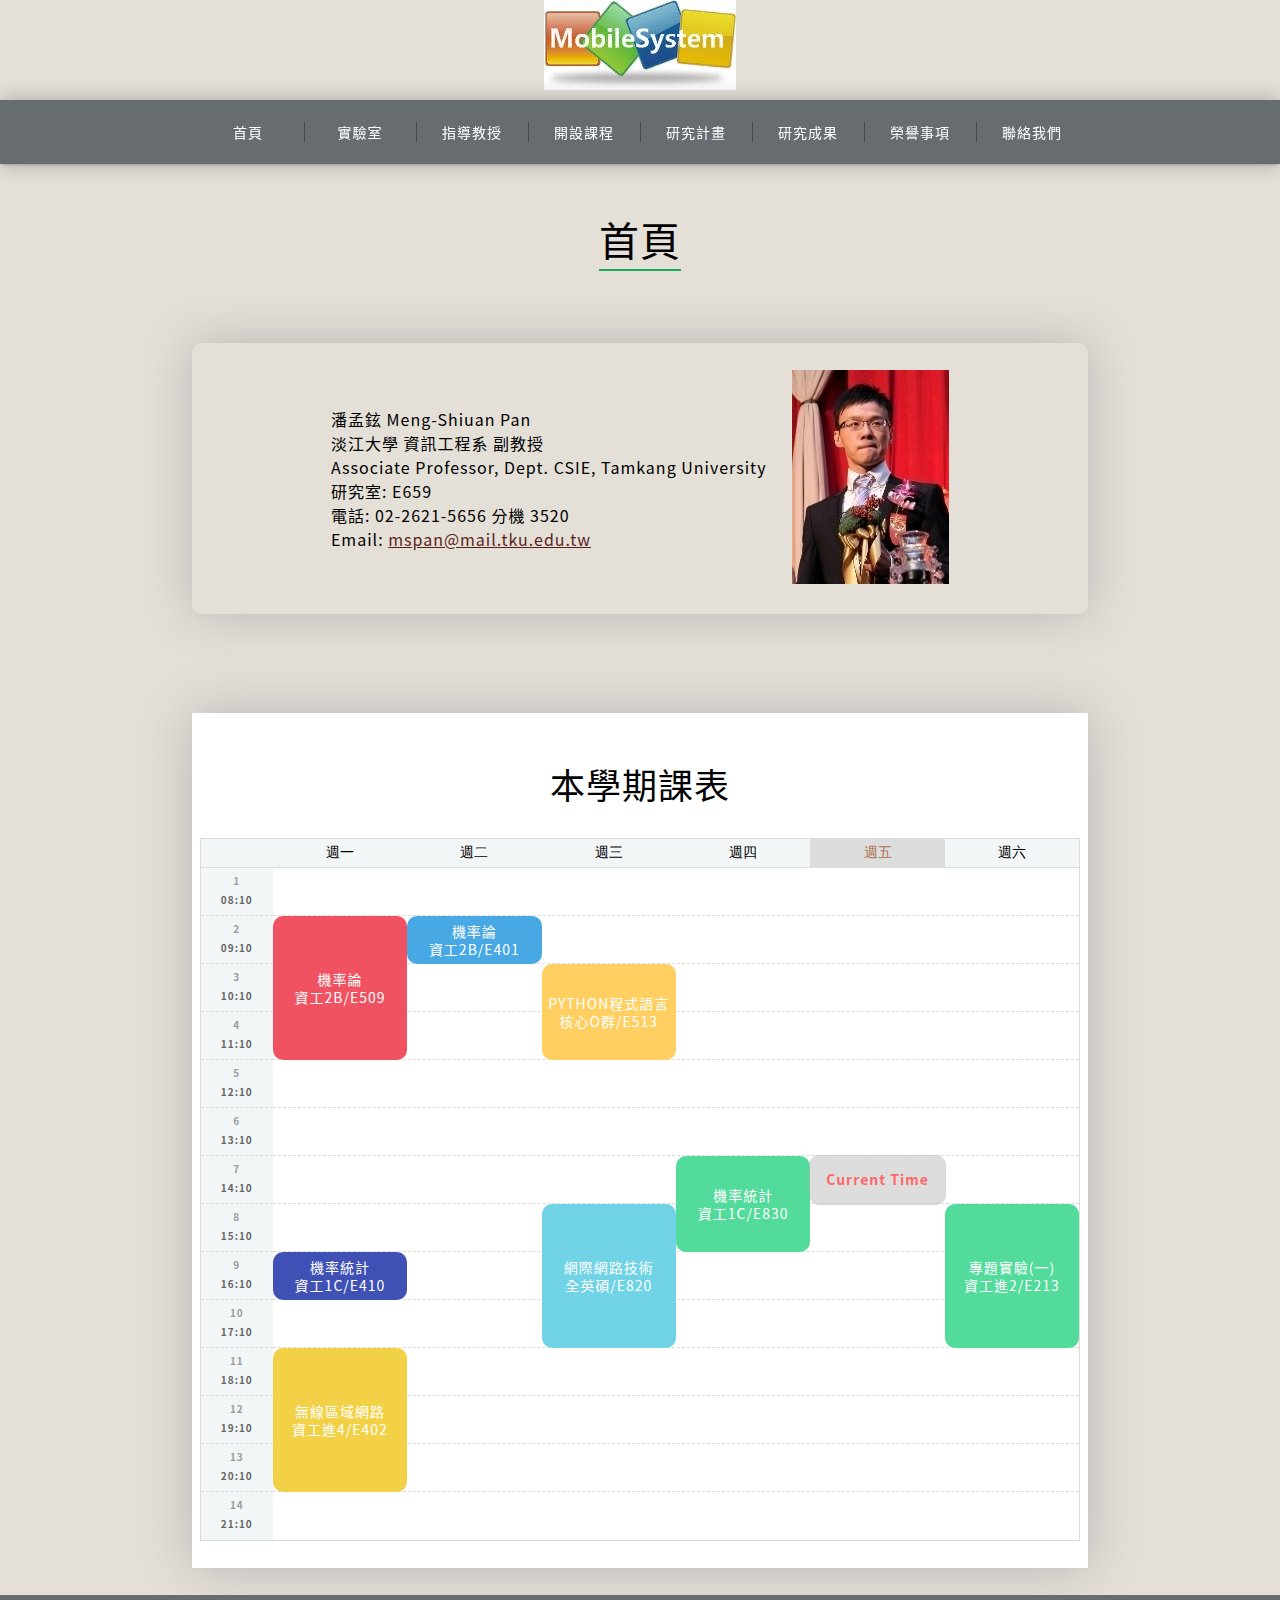
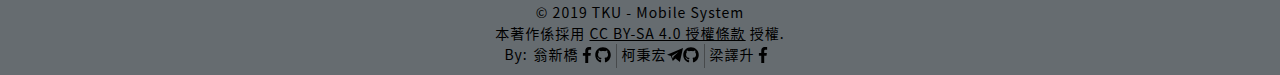
==== index.html @ ab0beb57 "[Fix] index" ====
<!DOCTYPE html>
<html lang="zh-Hant-TW">

<head>
	<meta charset="UTF-8">
	<meta content="width=device-width, initial-scale=1" name="viewport">
	<title>首頁</title>
	<link href="./css/index.css" rel="stylesheet" />
	<link href="./css/style.css" rel="stylesheet">
	<script src="./js/vue.min.js"></script>
	<script src="js/main.js"></script>
	<script src="./js/timetable.js"></script>
	<script src="./js/index.js"></script>
</head>

<body>
	<div id="main">
		<a href="./index.html"><img id="Logo" src="./source/unnamed.jpg"></a>
		<header id="header">
			<div class="menu is-child" id="nav">
				<ul>
					<li>
						<a href="./index.html">
							<span>首頁</span>
						</a>
					</li>
					<li>
						<a href="#">
							<span>實驗室</span>
						</a>
						<ul class="drop">
							<li><a href="./lab/introduction.html"><span>實驗室介紹</span></a></li>
							<li><a href="./lab/member.html"><span>實驗室成員介紹</span></a></li>
						</ul>
					</li>
					<li>
						<a href="#">
							<span>指導教授</span>
						</a>
						<ul class="drop">
							<li><a href="./advisor/bio.html"><span>簡歷</span></a></li>
							<li><a href="./advisor/experience.html"><span>工作經歷</span></a></li>
							<li><a href="./advisor/services.html"><span>學術服務</span></a></li>
							<li><a href="./advisor/award.html"><span>獲獎紀錄</span></a></li>
							<li><a href="https://www.youtube.com/channel/UCbg3RaqCueuYPjaZFc85oCA"><span>成果展示影片</span></a>
							</li>
							<li><a href="http://scholar.google.com.tw/citations?user=CQ8XgSsAAAAJ&hl=en" title="GoogleScholarCitation"><span>GSC</span></a></li>
							<li><a href="http://orcid.org/0000-0002-2596-7977"><span>ORCID</span></a></li>
						</ul>
					</li>
					<li>
						<a href="./course/course.html">
							<span>開設課程</span>
						</a>
					</li>
					<li>
						<a href="./projects/projects.html">
							<span>研究計畫</span>
						</a>
					</li>
					<li>
						<a href="./publication/publication.html">
							<span>研究成果</span>
						</a>
					</li>
					<li>
						<a href="./awards/awards.html">
							<span>榮譽事項</span>
						</a>
					</li>
					<li>
						<a href="#">
							<span>聯絡我們</span>
						</a>
					</li>
				</ul>
			</div>
		</header>
		<article id="article">
			<div class="header">
				<h1>首頁</h1>
			</div>
			<section>
				<div class="intro">
					<div class="content">
						<h4>潘孟鉉 Meng-Shiuan Pan</h4>
						<p>淡江大學 資訊工程系 副教授</p>
						<p>Associate Professor, Dept. CSIE, Tamkang University </p>
						<p>研究室: E659</p>
						<p>電話: 02-2621-5656 分機 3520</p>
						<p>Email: <a href="mailto:mspan@mail.tku.edu.tw">mspan@mail.tku.edu.tw</a></p>
					</div>
					<div class="sticker">
						<img src="./source/sticker.jpg">
					</div>
				</div>
			</section>
			<section>
				<div id="coursesTable">
					<h2>本學期課表</h2>
				</div>
			</section>
		</article>
		<footer id="footer" v-html="footer"></footer>
	</div>
	<script src="./js/index.vue.js"></script>
	<script src="./js/index.js"></script>
</body>

</html>
---- css/index.css ----
* {
    box-sizing: 0;
}

#article {
    display: flex;
    /*	box-shadow: 0px 0px 100px 0px #a6a6a6;*/
    /*	margin: 1vw;*/
    align-items: center;
    flex-direction: column;
    margin-top: 4rem;
    width: 70vw;
}

#article .header {
    display: flex;
    justify-content: center;
}

#article .header h1 {
    border-bottom: solid 2px #1caa5d;
    margin: 5vh 0 0 0;
}

#article h2 {
    font-size: 35px;
    margin-top: 5vh;
    margin-bottom: 3vh;
}

#article h3 {
    font-size: 30px;
    margin-top: 4vh;
    margin-bottom: 2vh;
}

@media screen and (min-width: 621px) {
    #article .intro {
        width: 70vw;
        display: flex;
        align-items: center;
        justify-content: center;
        margin: 8vh 2vw;
        padding: 3vh 0;
        box-shadow: 0px 0px 50px 0px #b7b7b7;
        border-radius: 10px;
    }

    #article .content a {
        color: #5a1f1b;
    }

    #article .content h4 {
        font-weight: 100;
    }

    #article .sticker {
        margin-left: 2vw;
    }
}


@media screen and (max-width: 620px) {
    #article .intro {
        padding: 5vw;
        display: flex;
        align-items: center;
        flex-direction: column-reverse;
        box-shadow: 0px 0px 50px 0px #b7b7b7;
        border-radius: 10px;
		margin-bottom: 8vh;
    }

    #article h4 {
        font-size: 25px;
    }

    #article .content a {
        color: #5a1f1b;
    }

    #article .sticker {
        margin: 3vh 0;
    }
}



#coursesTable {
	display: flex;
	flex-direction: column;
	justify-content: center;
	align-items: center;
	margin: 3vh 2vw;
	padding-bottom: 3vh;
	width: 70vw;
	height: 100%;
	background: #fff;
	box-shadow: 0px 0px 50px 0px #b7b7b7;
}

/*
#coursesTable h2 {
	
}
*/

#courseWrapper {
	width: 90%;
	position: relative;
	padding-left: 8vh;
	border: 1px solid rgb(219, 219, 219);
}

#coursesTable .Courses-head {
	background-color: #edffff;
	overflow: hidden;
}

#coursesTable .Courses-head > div {
	/* Courses-head-num */
	text-align: center;
	font-size: 14px;
	line-height: 28px;
	float: left;
	box-sizing: border-box;
	white-space: nowrap;
	width: 20%;
}

#coursesTable .left-hand-TextDom,
#coursesTable .Courses-head {
	background-color: #f2f6f7;
}

#coursesTable .Courses-leftHand {
	background-color: #f2f6f7;
	font-size: 10px;
	position: absolute;
	left: 0px;
	top: 0px;
	width: 8vh;
}

#coursesTable .Courses-leftHand .left-hand-TextDom {
	height: 30px;
	box-sizing: border-box;
}

#coursesTable .Courses-leftHand > div {
	width: 100%;
	height: 50px;
	box-sizing: border-box;
}

#coursesTable .Courses-leftHand .left-hand-index {
	color: #9c9c9c;
	margin-bottom: 4px !important;
}

#coursesTable .Courses-leftHand .left-hand-name {
	color: #666;
}

#coursesTable .Courses-leftHand p {
	text-align: center;
	font-weight: 900;
	margin: 0px;
}

#coursesTable .Courses-head > div {
	border-left: none !important;
}

#coursesTable .Courses-leftHand > div {
	padding-top: 5px;
	border-bottom: 1px dashed rgb(219, 219, 219);
}

#coursesTable .Courses-leftHand > div:last-child {
	border-bottom: none !important;
}

#coursesTable .left-hand-TextDom,
#coursesTable .Courses-head {
	border-bottom: 1px solid rgba(0, 0, 0, 0.1) !important;
}

#coursesTable .Courses-content {
	/*	margin-left: 1vw;*/
}

#coursesTable .Courses-content > ul {
	/* stage_1 */
	border-bottom: 1px dashed rgb(219, 219, 219);
	box-sizing: border-box;
	list-style: none;
	padding: 0px;
	margin: 0px;
	min-height: 50px;
}

#coursesTable .Courses-content > ul:last-child {
	border-bottom: none !important;
}

#coursesTable .highlight-week {
	color: #ab6e4d !important;
	float: left;
	box-sizing: border-box;
	white-space: nowrap;
	width: 20%;
	background: #ddd;
}

#coursesTable .highlight-min {
	box-shadow: 0px 0px 1px 1px #b7b7b7;
	background: #c8c8c8;
	opacity: 0.6;
	padding: 1px 2px;
	box-sizing: border-box;
	border-radius: 10px;
	white-space: normal;
	word-break: break-all;
	position: absolute;
	z-index: 9;
	width: 100%;
	display: flex;
	justify-content: center;
	align-items: center;
}

#coursesTable .highlight-min p{
	margin: 0;
	color: #f00;
	font-weight: bold;
}

#coursesTable .highlight-min:hover {
	
}



#coursesTable .Courses-content li {
	float: left;
	width: 20%;
	height: 50px;
	box-sizing: border-box;
	position: relative;
	text-align: center;
	color: #666666;
	font-size: 14px;
	line-height: 50px;
}

#coursesTable .Courses-content li div {
	padding: 1px 2px;
	box-sizing: border-box;
	line-height: 18px;
	border-radius: 10px;
	white-space: normal;
	word-break: break-all;
	position: absolute;
	z-index: 9;
	width: 100%;
	color: #fff;
	display: flex;
	justify-content: center;
	align-items: center;
}
---- css/style.css ----
@charset "utf-8";
@import url(https://fonts.googleapis.com/css?family=Noto+Sans+TC:400,500&subset=chinese-traditional,japanese);
@import url(https://fonts.googleapis.com/css?family=Noto+Serif);


:root {
    --menu-top: 100;
    --menu-position: fixed;
    --article-top: 75px;
    --article-position: fixed;
    --drop-top: 10rem;
}


* {
    margin: 0;
    padding: 0;
    border: 0;
    vertical-align: baseline;
}

article, aside, details, figcaption, figure, footer, header, hgroup, menu, nav, section {
    display: block;
}

body {
    line-height: 1;
    background-color: #e4dfd7;
}

ul {
    list-style: none;
}

a, h1, h2, h3, h4, h5, h6, li, p, span, ul {
    line-height: 1.5;
    font-family: Noto Sans CJK TC, Noto Sans TC, sans-serif;
    font-weight: 400;
    letter-spacing: 1px;
}

h1 {
    font-size: 40px;
}

h2 {
    font-size: 35px;
}

h3 {
    font-size: 30px;
}

#main {
    overflow-x: hidden;
    width: 100%;
    min-height: 100vh;
    display: flex;
    position: relative;
    flex-direction: column;
    overflow: hidden;
    align-items: center;
}


#Logo {
    float: inherit;
    display: flex;
    justify-content: center;
    align-items: center;
    margin-bottom: 10px;
}


#header {
    display: flex;
    /*	z-index: 1000;*/
    position: relative;
    height: auto;
    width: 100%;
    flex-direction: column;
    justify-content: space-between;
    align-items: flex-end;
}

#header .menu {
    /*	z-index: 2;*/
    width: 100%;
    height: 4rem;
    /*母bar的長度*/
    display: flex;
    position: fixed;
    top: var(--menu-top, 0);
    flex-direction: row;
    justify-content: center;
    transition: all .3s;
    background: #fff;
    color: #fff;
    /*母項字顏色*/
    /*	opacity: 0;*/
    pointer-events: none;
    z-index: 1000;
    box-shadow: 0px 0px 20px 0px #a6a6a6;
}


#header .menu.is-child {
    pointer-events: auto;
    opacity: 1;
}

#header .menu > ul {
    width: 100%;
    height: 100%;
    position: absolute;
    display: flex;
    flex-direction: row;
    justify-content: center;
    box-shadow: 0 2pt 2pt -2pt rgba(40, 40, 40, .5);
    background-color: #666c70;
    /*青色bar*/
}

#header .menu > ul > li {
    min-width: 7rem;
    /*母選項寬度*/
    height: 100%;
    position: relative;
    display: flex;
    flex-direction: column;
    /*    box-sizing: border-box; 好像沒作用*/
}

@media screen and (min-width: 769px) {

    #header .menu > ul > li:hover {
        transition: all .3s;
        color: #ab6e4d;
        background-color: #666c70
    }

    #header .menu > ul > li:hover > ul {
        transition: all .3s;
        display: flex;
    }
}

#header .menu > ul > li > a {
    /*	z-index: 0;*/
    width: 100%;
    height: 100%;
    position: absolute;
    display: flex;
    justify-content: center;
    align-items: center;
    text-decoration: none;
    color: inherit;
    font-size: 14px
}

#header .menu > ul > li:first-child > a:before {
    border-color: transparent;
}

/*去掉第一條 | */

#header .menu > ul > li > a:before {
    /*母項ㄉ*/
    /*	z-index: -1;*/
    width: 100%;
    height: 1.2rem;
    position: absolute;
    box-sizing: border-box;
    border-left: 1px solid rgba(40, 40, 40, .5);
    content: ""
    /*可以神奇的弄出 | << 幹 原來這是左邊框*/
}

#header .drop {
    /*子項ㄉ*/
    transition: all .3s;
    /*	z-index: -1;*/
    display: none;
    position: fixed;
    flex-direction: row;
    justify-content: center;
    /*	align-items: baseline;*/
    padding: 1vh 0;
    width: 100vw;
    /*	height: 5rem;*/
    /* flag */
    top: var(--drop-top);
    left: 0;
    box-shadow: 0 2pt 2pt -2pt rgba(40, 40, 40, .5);
    /* ^ 子項最底下的線*/
    background: #f4f4f4;
}

#header .position {
    margin-right: 6vw;
    color: #1f2623;
}

#header .position-header {
    display: flex;
    /*	align-items: center;*/
}

#header .position-header > h4 {
    margin-right: 1vw;
    font-size: 16px;
}


#header svg {
    width: 12px;
    height: 12px;
    fill: currentColor;
}

#header svg:hover {
    width: 12px;
    height: 12px;
    fill: currentColor;
}


#header .position > h2 {
    font-size: 24px;
}

#header .drop > li {
    /*子項寬度*/
    margin: 0 1vw;
    display: flex;
    position: relative;
    color: #282828;
    transition: all .2s;
    opacity: 0;

}

#header .drop > li:hover {
    color: #ab6e4d;
}

#header .drop > li a {
    padding: 1vh 0;
    display: flex;
    justify-content: center;
    align-items: center;
    text-decoration: none;
    color: inherit;
    font-size: 14px
}

#header li:hover .drop li:nth-of-type(1) {
    animation: drop 0.2s ease-in-out forwards;
    animation-delay: 0.2s;
}

#header li:hover .drop li:nth-of-type(2) {
    animation: drop 0.2s ease-in-out forwards;
    animation-delay: 0.4s;
}

#header li:hover .drop li:nth-of-type(3) {
    animation: drop 0.2s ease-in-out forwards;
    animation-delay: 0.6s;
}

#header li:hover .drop li:nth-of-type(4) {
    animation: drop 0.2s ease-in-out forwards;
    animation-delay: 0.8s;
}

#header li:hover .drop li:nth-of-type(5) {
    animation: drop 0.2s ease-in-out forwards;
    animation-delay: 1.0s;
}

#header li:hover .drop li:nth-of-type(6) {
    animation: drop 0.2s ease-in-out forwards;
    animation-delay: 1.2s;
}

#header li:hover .drop li:nth-of-type(7) {
    animation: drop 0.2s ease-in-out forwards;
    animation-delay: 1.4s;
}

@keyframes drop {
    from {
        opacity: 0;
        transform: translateX(30px) rotateY(90deg);
    }

    to {
        opacity: 1;
        transform: translateX(0) rotateY(0);
    }
}

#header .menu > ul > li > ul > li a span {
    text-align: center;
}

#header .menu > ul > li > ul > li a span {
    display: flex;
    justify-content: center
}


#footer {
    padding: 1%;
    display: flex;
    width: 100%;
    /*	max-width: 100vw;*/
    height: 80px;
    box-sizing: border-box;
    background-color: #666c70;
    flex-direction: column;
    align-items: center;
    justify-content: center;
}


#footer svg {
    width: 16px;
    height: 16px;
    fill: currentColor;
}

#footer svg:hover {
    width: 16px;
    height: 16px;
    fill: currentColor;
    color: #fafafa;
}

#footer .icon {
    display: flex;
    flex-direction: row;
}

#footer .person {
    display: flex;
    flex-direction: row;
}


#footer .person-list:first-child {
    border-color: transparent;
}

#footer .person-list {
    padding-left: 5px;
    padding-right: 5px;
    display: flex;
    flex-direction: row;
    border-left: 1px solid rgba(40, 40, 40, .5);
    content: ""
}

#footer .icon-list {
    display: flex;
    flex-direction: row;
}


#footer p {
    color: black;
    font-size: 14px;
    padding: 0;
}

#footer a {
    font-size: 14px;
    padding: 0;
    color: black;
}


#footer a:hover {
    color: #fafafa;
}
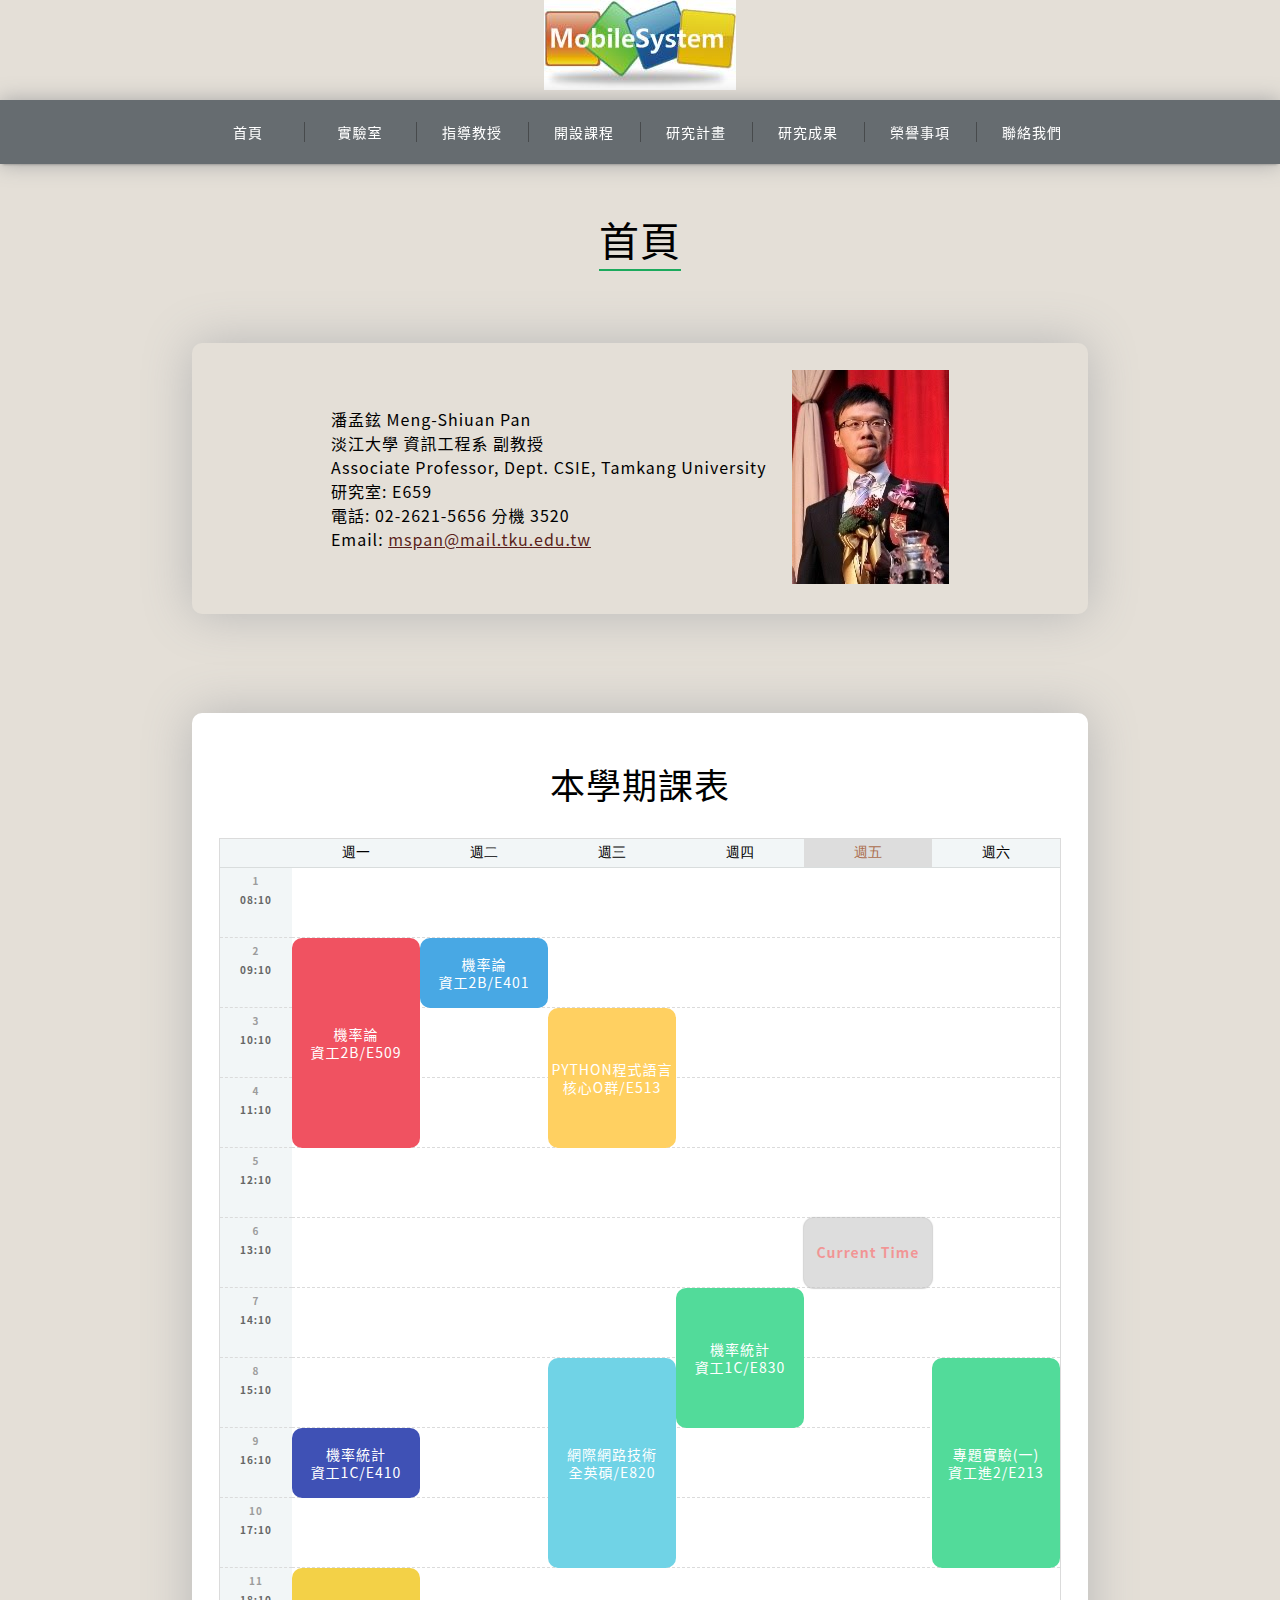
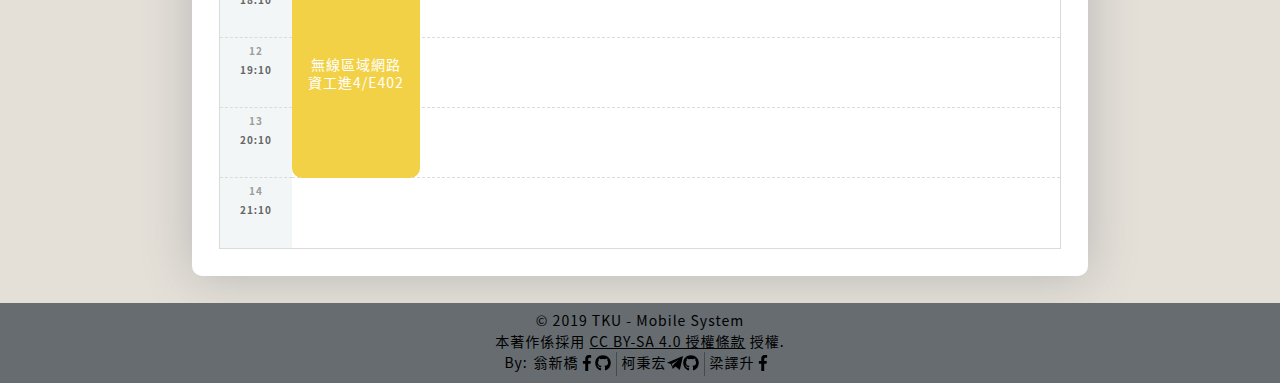
==== commit 44b48139: "[Fix] css of index" ====
--- a/index.html
+++ b/index.html
@@ -5,7 +5,7 @@
 	<meta charset="UTF-8">
 	<meta content="width=device-width, initial-scale=1" name="viewport">
 	<title>首頁</title>
-	<link href="./css/index.css" rel="stylesheet" />
+	<link href="./css/index.css" rel="stylesheet">
 	<link href="./css/style.css" rel="stylesheet">
 	<script src="./js/vue.min.js"></script>
 	<script src="js/main.js"></script>
--- a/css/index.css
+++ b/css/index.css
@@ -1,90 +1,38 @@
 * {
-    box-sizing: 0;
+	box-sizing: 0;
 }
 
 #article {
-    display: flex;
-    /*	box-shadow: 0px 0px 100px 0px #a6a6a6;*/
-    /*	margin: 1vw;*/
-    align-items: center;
-    flex-direction: column;
-    margin-top: 4rem;
-    width: 70vw;
+	display: flex;
+	/*	box-shadow: 0px 0px 100px 0px #a6a6a6;*/
+	/*	margin: 1vw;*/
+	align-items: center;
+	flex-direction: column;
+	margin-top: 4rem;
+	width: 70vw;
 }
 
 #article .header {
-    display: flex;
-    justify-content: center;
+	display: flex;
+	justify-content: center;
 }
 
 #article .header h1 {
-    border-bottom: solid 2px #1caa5d;
-    margin: 5vh 0 0 0;
+	border-bottom: solid 2px #1caa5d;
+	margin: 5vh 0 0 0;
 }
 
 #article h2 {
-    font-size: 35px;
-    margin-top: 5vh;
-    margin-bottom: 3vh;
+	font-size: 35px;
+	margin-top: 5vh;
+	margin-bottom: 3vh;
 }
 
 #article h3 {
-    font-size: 30px;
-    margin-top: 4vh;
-    margin-bottom: 2vh;
-}
-
-@media screen and (min-width: 621px) {
-    #article .intro {
-        width: 70vw;
-        display: flex;
-        align-items: center;
-        justify-content: center;
-        margin: 8vh 2vw;
-        padding: 3vh 0;
-        box-shadow: 0px 0px 50px 0px #b7b7b7;
-        border-radius: 10px;
-    }
-
-    #article .content a {
-        color: #5a1f1b;
-    }
-
-    #article .content h4 {
-        font-weight: 100;
-    }
-
-    #article .sticker {
-        margin-left: 2vw;
-    }
-}
-
-
-@media screen and (max-width: 620px) {
-    #article .intro {
-        padding: 5vw;
-        display: flex;
-        align-items: center;
-        flex-direction: column-reverse;
-        box-shadow: 0px 0px 50px 0px #b7b7b7;
-        border-radius: 10px;
-		margin-bottom: 8vh;
-    }
-
-    #article h4 {
-        font-size: 25px;
-    }
-
-    #article .content a {
-        color: #5a1f1b;
-    }
-
-    #article .sticker {
-        margin: 3vh 0;
-    }
-}
-
-
+	font-size: 30px;
+	margin-top: 4vh;
+	margin-bottom: 2vh;
+}
 
 #coursesTable {
 	display: flex;
@@ -97,16 +45,11 @@
 	height: 100%;
 	background: #fff;
 	box-shadow: 0px 0px 50px 0px #b7b7b7;
-}
-
-/*
-#coursesTable h2 {
-	
-}
-*/
+	border-radius: 10px;
+}
 
 #courseWrapper {
-	width: 90%;
+	width: 60vw;
 	position: relative;
 	padding-left: 8vh;
 	border: 1px solid rgb(219, 219, 219);
@@ -230,10 +173,15 @@
 	align-items: center;
 }
 
-#coursesTable .highlight-min p{
+#coursesTable .highlight-min p {
 	margin: 0;
 	color: #f00;
 	font-weight: bold;
+	font-size: 14px;
+	z-index: 100;
+/*	background: #c8c8c8;*/
+	width: 100%;
+	opacity: 0.6;
 }
 
 #coursesTable .highlight-min:hover {
@@ -271,4 +219,82 @@
 }
 
 
-
+@media screen and (min-width: 621px) {
+	#article .intro {
+		width: 70vw;
+		display: flex;
+		align-items: center;
+		justify-content: center;
+		margin: 8vh 2vw;
+		padding: 3vh 0;
+		box-shadow: 0px 0px 50px 0px #b7b7b7;
+		border-radius: 10px;
+	}
+
+	#article .content a {
+		color: #5a1f1b;
+	}
+
+	#article .content h4 {
+		font-weight: 100;
+	}
+
+	#article .sticker {
+		margin-left: 2vw;
+	}
+}
+
+
+@media screen and (max-width: 620px) {
+	#article {
+		display: flex;
+		align-items: center;
+		flex-direction: column;
+		margin-top: 4rem;
+		width: 90vw;
+	}
+
+	#article .intro {
+		padding: 5vw;
+		display: flex;
+		align-items: center;
+		flex-direction: column-reverse;
+		box-shadow: 0px 0px 50px 0px #b7b7b7;
+		border-radius: 10px;
+		margin-bottom: 5vh;
+		margin-top: 3vh;
+	}
+
+	#article h4 {
+		font-size: 25px;
+	}
+
+	#article .content a {
+		color: #5a1f1b;
+	}
+
+	#article .sticker {
+		margin: 3vh 0;
+	}
+
+	#coursesTable .Courses-content li div {
+		font-size: 8px;
+	}
+
+	#coursesTable {
+		margin: 3vh 2vw;
+		padding-bottom: 3vh;
+		width: 90vw;
+	}
+
+	#courseWrapper {
+		width: 75vw;
+	}
+
+	#coursesTable .highlight-min p {
+		margin: 0;
+		color: #f00;
+		font-weight: bold;
+		font-size: 8px;
+	}
+}
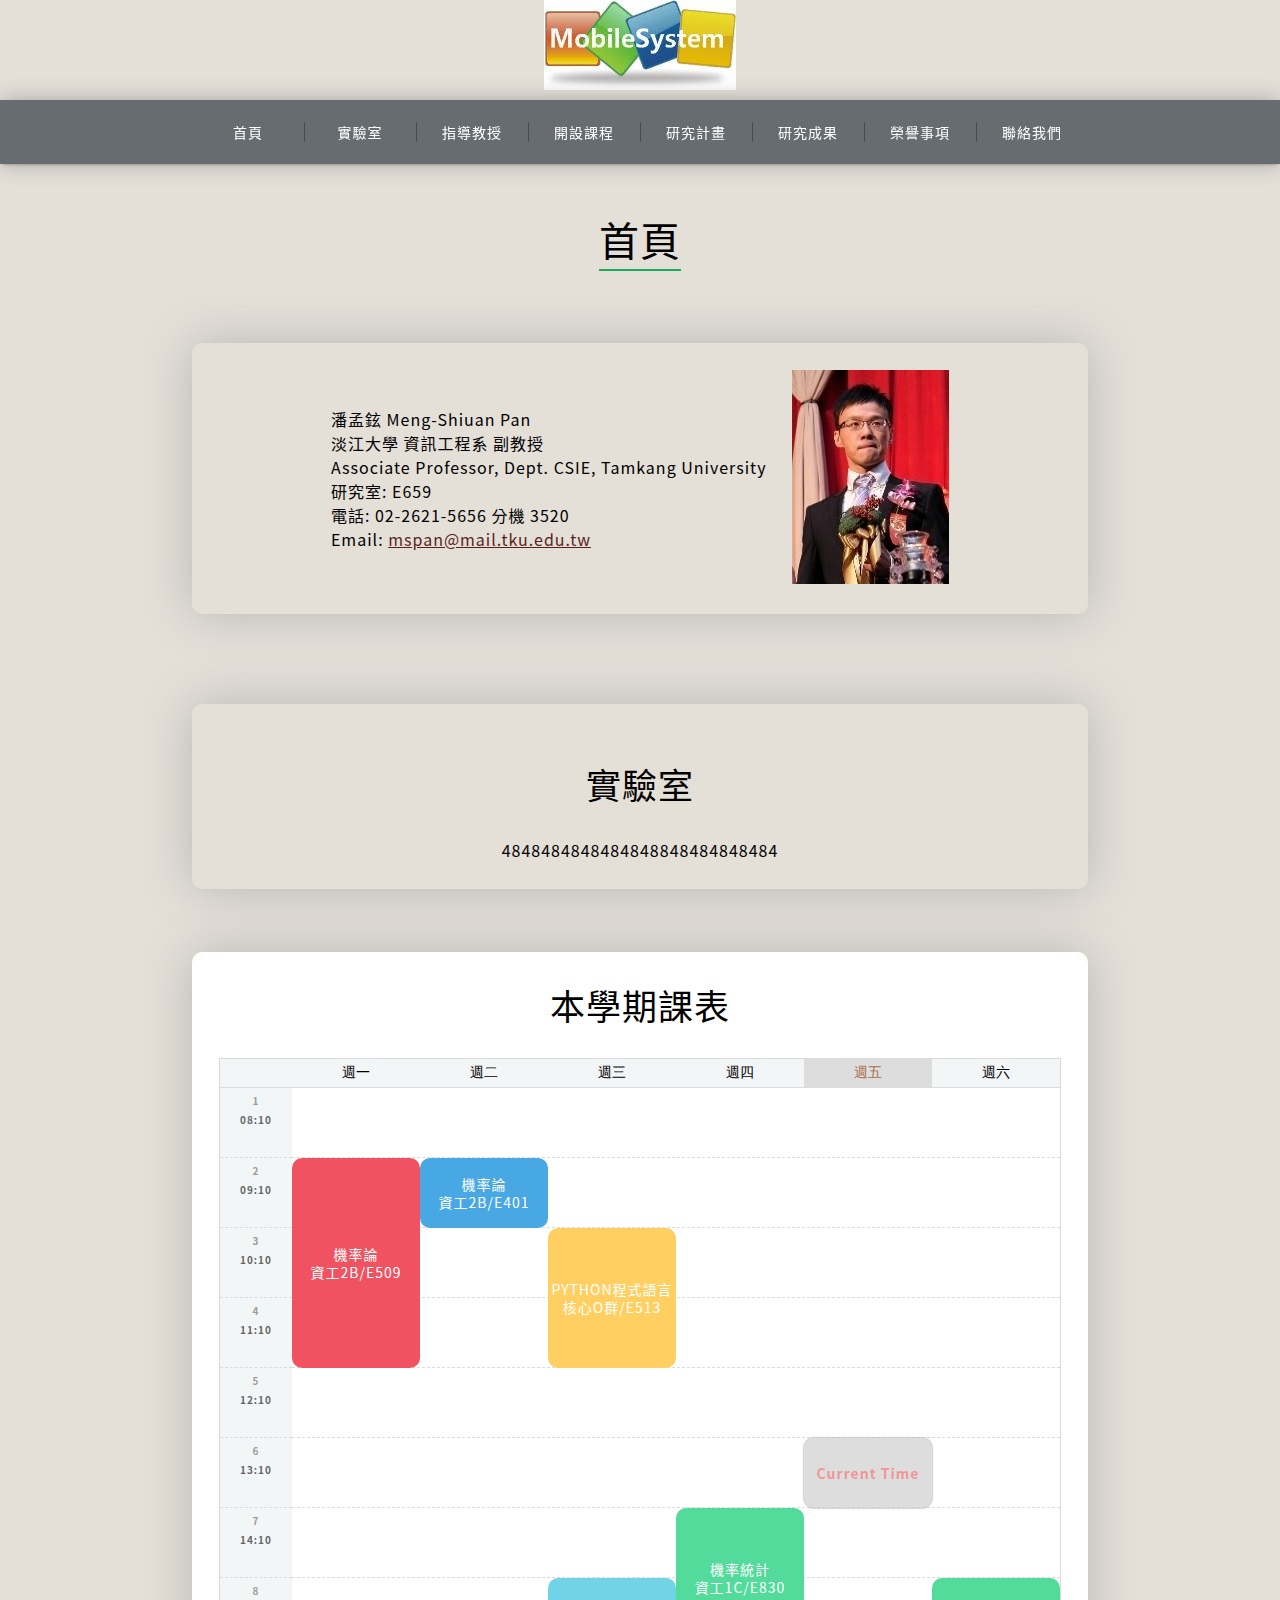
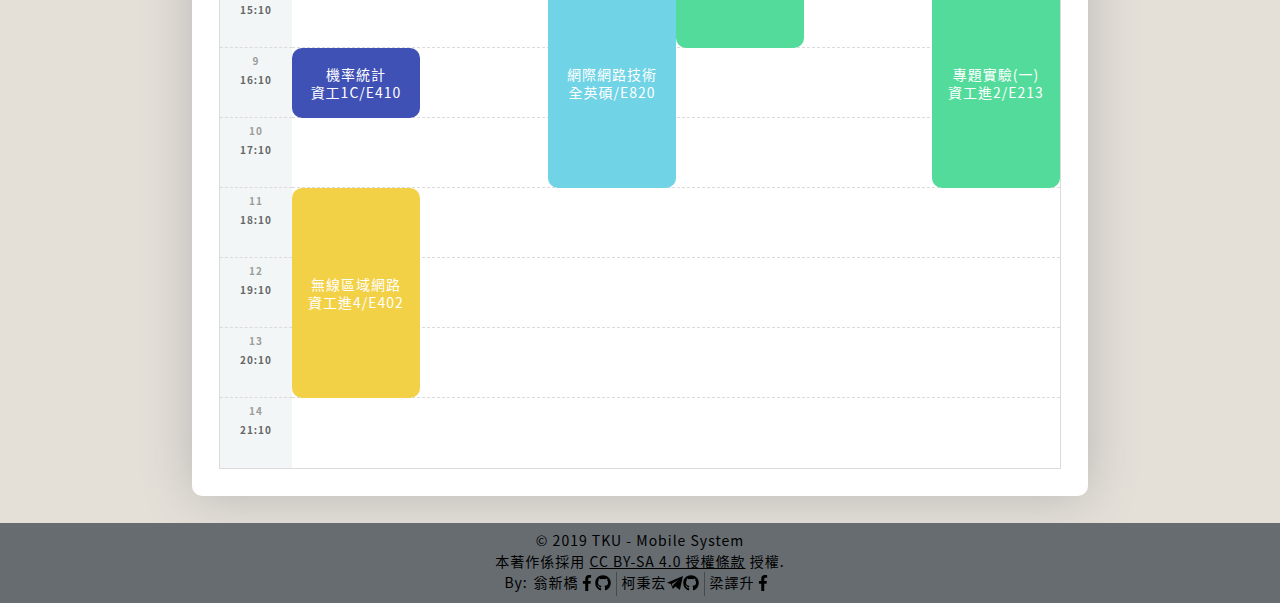
==== commit d95ae3d8: "[Fix] css of index" ====
--- a/index.html
+++ b/index.html
@@ -96,6 +96,14 @@
 				</div>
 			</section>
 			<section>
+				<div id="lab">
+					<h2>實驗室</h2>
+					<div class="content">
+						<p>4848484848484848848484848484</p>
+					</div>
+				</div>
+			</section>
+			<section>
 				<div id="coursesTable">
 					<h2>本學期課表</h2>
 				</div>
--- a/css/index.css
+++ b/css/index.css
@@ -24,7 +24,7 @@
 
 #article h2 {
 	font-size: 35px;
-	margin-top: 5vh;
+	margin-top: 3vh;
 	margin-bottom: 3vh;
 }
 
@@ -33,6 +33,21 @@
 	margin-top: 4vh;
 	margin-bottom: 2vh;
 }
+
+
+#lab {
+	width: 70vw;
+	display: flex;
+	flex-direction: column;
+	align-items: center;
+	justify-content: center;
+	margin: 2vh 2vw 4vh 2vw;
+	padding: 3vh 0;
+	box-shadow: 0px 0px 50px 0px #b7b7b7;
+	border-radius: 10px;
+}
+
+
 
 #coursesTable {
 	display: flex;
@@ -179,14 +194,12 @@
 	font-weight: bold;
 	font-size: 14px;
 	z-index: 100;
-/*	background: #c8c8c8;*/
+	/*	background: #c8c8c8;*/
 	width: 100%;
 	opacity: 0.6;
 }
 
-#coursesTable .highlight-min:hover {
-	
-}
+#coursesTable .highlight-min:hover {}
 
 
 
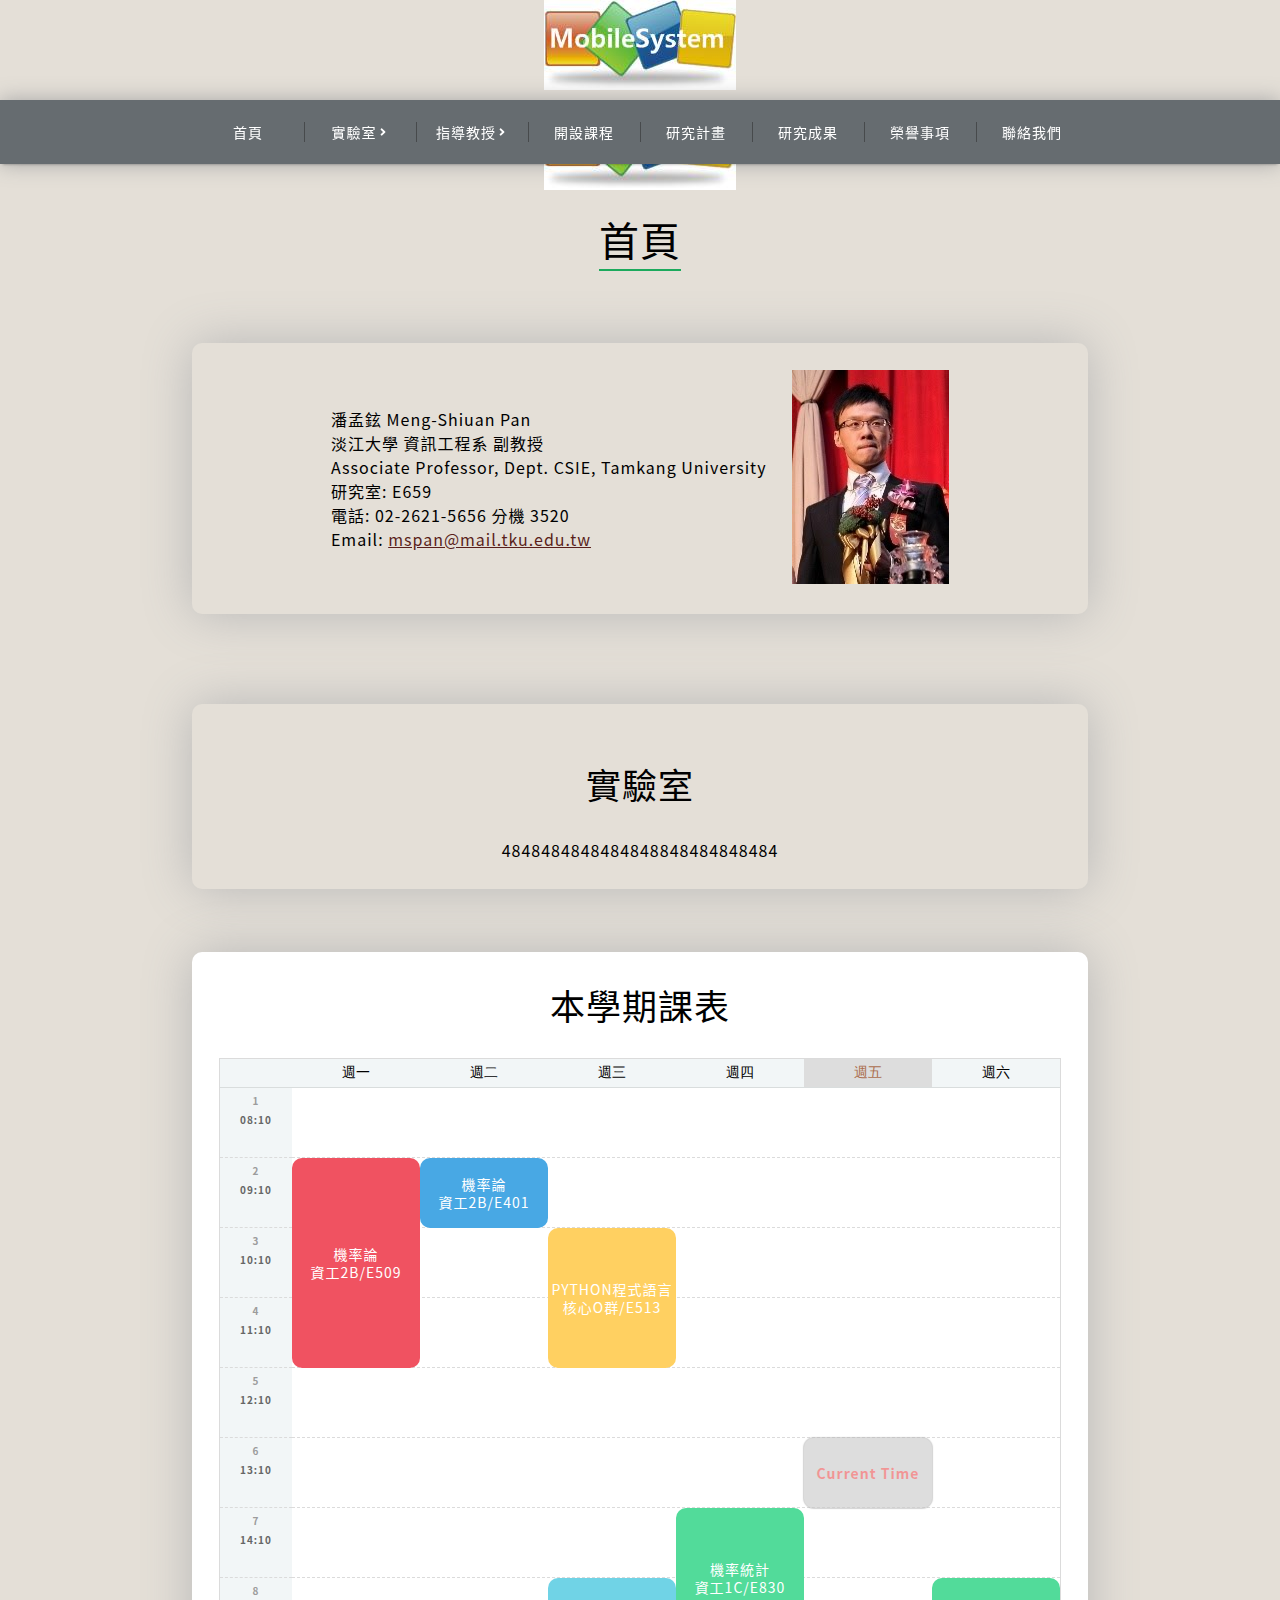
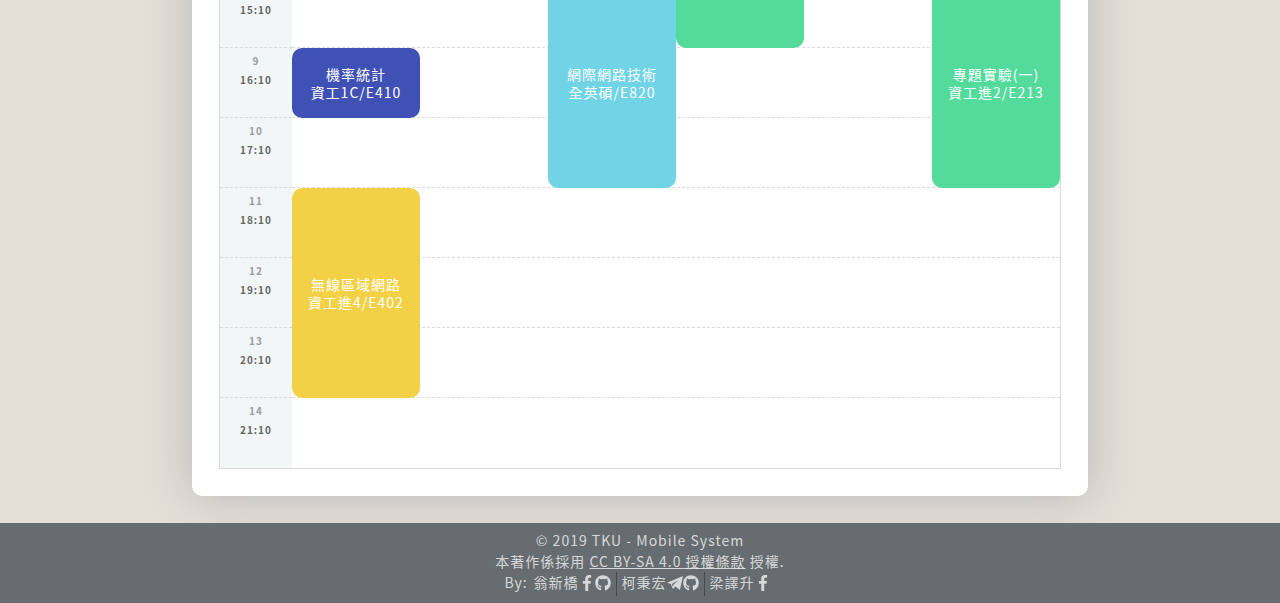
==== commit af059676: "[Add] RWD of menu" ====
--- a/index.html
+++ b/index.html
@@ -17,25 +17,36 @@
 	<div id="main">
 		<a href="./index.html"><img id="Logo" src="./source/unnamed.jpg"></a>
 		<header id="header">
-			<div class="menu is-child" id="nav">
+			<div class="menu" id="nav">
+				<div class="menu-logo">
+					<img src="source/unnamed.jpg">
+				</div>
 				<ul>
-					<li>
-						<a href="./index.html">
+					<li id="menuHome">
+						<a href="#">
 							<span>首頁</span>
 						</a>
 					</li>
-					<li>
+					<li id="menuLab">
 						<a href="#">
 							<span>實驗室</span>
+							<span class="icon"><svg xmlns="http://www.w3.org/2000/svg" viewBox="0 0 256 512">
+									<path fill="currentColor" d="M224.3 273l-136 136c-9.4 9.4-24.6 9.4-33.9 0l-22.6-22.6c-9.4-9.4-9.4-24.6 0-33.9l96.4-96.4-96.4-96.4c-9.4-9.4-9.4-24.6 0-33.9L54.3 103c9.4-9.4 24.6-9.4 33.9 0l136 136c9.5 9.4 9.5 24.6.1 34z"></path>
+								</svg></span>
 						</a>
 						<ul class="drop">
-							<li><a href="./lab/introduction.html"><span>實驗室介紹</span></a></li>
+							<li><a href="https://www.google.com"><span>實驗室介紹</span></a></li>
 							<li><a href="./lab/member.html"><span>實驗室成員介紹</span></a></li>
 						</ul>
 					</li>
-					<li>
+					<li id="menuAdvisor">
 						<a href="#">
 							<span>指導教授</span>
+							<span class="icon">
+								<svg xmlns="http://www.w3.org/2000/svg" viewBox="0 0 256 512">
+									<path fill="currentColor" d="M224.3 273l-136 136c-9.4 9.4-24.6 9.4-33.9 0l-22.6-22.6c-9.4-9.4-9.4-24.6 0-33.9l96.4-96.4-96.4-96.4c-9.4-9.4-9.4-24.6 0-33.9L54.3 103c9.4-9.4 24.6-9.4 33.9 0l136 136c9.5 9.4 9.5 24.6.1 34z"></path>
+								</svg>
+							</span>
 						</a>
 						<ul class="drop">
 							<li><a href="./advisor/bio.html"><span>簡歷</span></a></li>
@@ -48,32 +59,46 @@
 							<li><a href="http://orcid.org/0000-0002-2596-7977"><span>ORCID</span></a></li>
 						</ul>
 					</li>
-					<li>
+					<li id="menuCourse">
 						<a href="./course/course.html">
 							<span>開設課程</span>
 						</a>
 					</li>
-					<li>
+					<li id="menuProjects">
 						<a href="./projects/projects.html">
 							<span>研究計畫</span>
 						</a>
 					</li>
-					<li>
+					<li id="menuPublication">
 						<a href="./publication/publication.html">
 							<span>研究成果</span>
 						</a>
 					</li>
-					<li>
+					<li id="menuAwards">
 						<a href="./awards/awards.html">
 							<span>榮譽事項</span>
 						</a>
 					</li>
-					<li>
+					<li id="menuContact">
 						<a href="#">
 							<span>聯絡我們</span>
 						</a>
 					</li>
 				</ul>
+			</div>
+			<div class="" id="moblie-icon">
+				<div class="container" id="container">
+					<div class="is-active" id="icon1">
+						<span class="line"></span>
+						<span class="line"></span>
+						<span class="line"></span>
+					</div>
+					<div id="icon2">
+						<span class="line"></span>
+						<span class="line"></span>
+						<span class="line"></span>
+					</div>
+				</div>
 			</div>
 		</header>
 		<article id="article">
--- a/css/index.css
+++ b/css/index.css
@@ -231,7 +231,7 @@
 	align-items: center;
 }
 
-
+/* desktop */
 @media screen and (min-width: 621px) {
 	#article .intro {
 		width: 70vw;
--- a/css/style.css
+++ b/css/style.css
@@ -4,383 +4,671 @@
 
 
 :root {
-    --menu-top: 100;
-    --menu-position: fixed;
-    --article-top: 75px;
-    --article-position: fixed;
-    --drop-top: 10rem;
+	--menu-top: 100;
+	--menu-position: fixed;
+	--article-top: 75px;
+	--article-position: fixed;
+	--drop-top: 10rem;
 }
 
 
 * {
-    margin: 0;
-    padding: 0;
-    border: 0;
-    vertical-align: baseline;
+	margin: 0;
+	padding: 0;
+	border: 0;
+	vertical-align: baseline;
 }
 
 article, aside, details, figcaption, figure, footer, header, hgroup, menu, nav, section {
-    display: block;
+	display: block;
 }
 
 body {
-    line-height: 1;
-    background-color: #e4dfd7;
+	line-height: 1;
+	background-color: #e4dfd7;
 }
 
 ul {
-    list-style: none;
+	list-style: none;
 }
 
 a, h1, h2, h3, h4, h5, h6, li, p, span, ul {
-    line-height: 1.5;
-    font-family: Noto Sans CJK TC, Noto Sans TC, sans-serif;
-    font-weight: 400;
-    letter-spacing: 1px;
+	line-height: 1.5;
+	font-family: Noto Sans CJK TC, Noto Sans TC, sans-serif;
+	font-weight: 400;
+	letter-spacing: 1px;
 }
 
 h1 {
-    font-size: 40px;
+	font-size: 40px;
 }
 
 h2 {
-    font-size: 35px;
+	font-size: 35px;
 }
 
 h3 {
-    font-size: 30px;
-}
-
-#main {
-    overflow-x: hidden;
-    width: 100%;
-    min-height: 100vh;
-    display: flex;
-    position: relative;
-    flex-direction: column;
-    overflow: hidden;
-    align-items: center;
-}
-
-
-#Logo {
-    float: inherit;
-    display: flex;
-    justify-content: center;
-    align-items: center;
-    margin-bottom: 10px;
-}
-
-
-#header {
-    display: flex;
-    /*	z-index: 1000;*/
-    position: relative;
-    height: auto;
-    width: 100%;
-    flex-direction: column;
-    justify-content: space-between;
-    align-items: flex-end;
-}
-
-#header .menu {
-    /*	z-index: 2;*/
-    width: 100%;
-    height: 4rem;
-    /*母bar的長度*/
-    display: flex;
-    position: fixed;
-    top: var(--menu-top, 0);
-    flex-direction: row;
-    justify-content: center;
-    transition: all .3s;
-    background: #fff;
-    color: #fff;
-    /*母項字顏色*/
-    /*	opacity: 0;*/
-    pointer-events: none;
-    z-index: 1000;
-    box-shadow: 0px 0px 20px 0px #a6a6a6;
-}
-
-
-#header .menu.is-child {
-    pointer-events: auto;
-    opacity: 1;
-}
-
-#header .menu > ul {
-    width: 100%;
-    height: 100%;
-    position: absolute;
-    display: flex;
-    flex-direction: row;
-    justify-content: center;
-    box-shadow: 0 2pt 2pt -2pt rgba(40, 40, 40, .5);
-    background-color: #666c70;
-    /*青色bar*/
-}
-
-#header .menu > ul > li {
-    min-width: 7rem;
-    /*母選項寬度*/
-    height: 100%;
-    position: relative;
-    display: flex;
-    flex-direction: column;
-    /*    box-sizing: border-box; 好像沒作用*/
-}
-
-@media screen and (min-width: 769px) {
-
-    #header .menu > ul > li:hover {
-        transition: all .3s;
-        color: #ab6e4d;
-        background-color: #666c70
-    }
-
-    #header .menu > ul > li:hover > ul {
-        transition: all .3s;
-        display: flex;
-    }
-}
-
-#header .menu > ul > li > a {
-    /*	z-index: 0;*/
-    width: 100%;
-    height: 100%;
-    position: absolute;
-    display: flex;
-    justify-content: center;
-    align-items: center;
-    text-decoration: none;
-    color: inherit;
-    font-size: 14px
-}
-
-#header .menu > ul > li:first-child > a:before {
-    border-color: transparent;
-}
-
-/*去掉第一條 | */
-
-#header .menu > ul > li > a:before {
-    /*母項ㄉ*/
-    /*	z-index: -1;*/
-    width: 100%;
-    height: 1.2rem;
-    position: absolute;
-    box-sizing: border-box;
-    border-left: 1px solid rgba(40, 40, 40, .5);
-    content: ""
-    /*可以神奇的弄出 | << 幹 原來這是左邊框*/
-}
-
-#header .drop {
-    /*子項ㄉ*/
-    transition: all .3s;
-    /*	z-index: -1;*/
-    display: none;
-    position: fixed;
-    flex-direction: row;
-    justify-content: center;
-    /*	align-items: baseline;*/
-    padding: 1vh 0;
-    width: 100vw;
-    /*	height: 5rem;*/
-    /* flag */
-    top: var(--drop-top);
-    left: 0;
-    box-shadow: 0 2pt 2pt -2pt rgba(40, 40, 40, .5);
-    /* ^ 子項最底下的線*/
-    background: #f4f4f4;
-}
-
-#header .position {
-    margin-right: 6vw;
-    color: #1f2623;
-}
-
-#header .position-header {
-    display: flex;
-    /*	align-items: center;*/
-}
-
-#header .position-header > h4 {
-    margin-right: 1vw;
-    font-size: 16px;
-}
-
-
-#header svg {
-    width: 12px;
-    height: 12px;
-    fill: currentColor;
-}
-
-#header svg:hover {
-    width: 12px;
-    height: 12px;
-    fill: currentColor;
-}
-
-
-#header .position > h2 {
-    font-size: 24px;
-}
-
-#header .drop > li {
-    /*子項寬度*/
-    margin: 0 1vw;
-    display: flex;
-    position: relative;
-    color: #282828;
-    transition: all .2s;
-    opacity: 0;
-
-}
-
-#header .drop > li:hover {
-    color: #ab6e4d;
-}
-
-#header .drop > li a {
-    padding: 1vh 0;
-    display: flex;
-    justify-content: center;
-    align-items: center;
-    text-decoration: none;
-    color: inherit;
-    font-size: 14px
-}
-
-#header li:hover .drop li:nth-of-type(1) {
-    animation: drop 0.2s ease-in-out forwards;
-    animation-delay: 0.2s;
-}
-
-#header li:hover .drop li:nth-of-type(2) {
-    animation: drop 0.2s ease-in-out forwards;
-    animation-delay: 0.4s;
-}
-
-#header li:hover .drop li:nth-of-type(3) {
-    animation: drop 0.2s ease-in-out forwards;
-    animation-delay: 0.6s;
-}
-
-#header li:hover .drop li:nth-of-type(4) {
-    animation: drop 0.2s ease-in-out forwards;
-    animation-delay: 0.8s;
-}
-
-#header li:hover .drop li:nth-of-type(5) {
-    animation: drop 0.2s ease-in-out forwards;
-    animation-delay: 1.0s;
-}
-
-#header li:hover .drop li:nth-of-type(6) {
-    animation: drop 0.2s ease-in-out forwards;
-    animation-delay: 1.2s;
-}
-
-#header li:hover .drop li:nth-of-type(7) {
-    animation: drop 0.2s ease-in-out forwards;
-    animation-delay: 1.4s;
-}
-
-@keyframes drop {
-    from {
-        opacity: 0;
-        transform: translateX(30px) rotateY(90deg);
-    }
-
-    to {
-        opacity: 1;
-        transform: translateX(0) rotateY(0);
-    }
-}
-
-#header .menu > ul > li > ul > li a span {
-    text-align: center;
-}
-
-#header .menu > ul > li > ul > li a span {
-    display: flex;
-    justify-content: center
+	font-size: 30px;
+}
+
+@media screen and (min-width: 875px) {
+	#main {
+		overflow-x: hidden;
+		width: 100wh;
+		min-height: 100vh;
+		display: flex;
+		position: relative;
+		flex-direction: column;
+		overflow: hidden;
+		align-items: center;
+	}
+
+	#Logo {
+		float: inherit;
+		display: flex;
+		justify-content: center;
+		align-items: center;
+		margin-bottom: 10px;
+	}
+
+
+	#header {
+		display: flex;
+		/*	z-index: 1000;*/
+		position: relative;
+		height: auto;
+		width: 100%;
+		flex-direction: column;
+		justify-content: space-between;
+		align-items: flex-end;
+	}
+
+	#nav {
+		/*	z-index: 2;*/
+		width: 100%;
+		height: 4rem;
+		/*母bar的長度*/
+		display: flex;
+		position: fixed;
+		top: var(--menu-top, 0);
+		flex-direction: row;
+		justify-content: center;
+		transition: all .3s;
+		background: #fff;
+		color: #fff;
+		pointer-events: none;
+		z-index: 1000;
+		box-shadow: 0px 0px 20px 0px #a6a6a6;
+		pointer-events: auto;
+		opacity: 1;
+	}
+
+	#nav > ul {
+		width: 100%;
+		height: 100%;
+		position: absolute;
+		display: flex;
+		flex-direction: row;
+		justify-content: center;
+		box-shadow: 0 2pt 2pt -2pt rgba(40, 40, 40, .5);
+		background-color: #666c70;
+		/*青色bar*/
+	}
+
+	#nav > ul > li {
+		min-width: 7rem;
+		/*母選項寬度*/
+		height: 100%;
+		position: relative;
+		display: flex;
+		flex-direction: column;
+		/*    box-sizing: border-box; 好像沒作用*/
+	}
+
+
+
+	#nav > ul > li:hover {
+		transition: all .3s;
+		color: #ab6e4d;
+		background-color: #666c70
+	}
+
+	#nav > ul > li:hover > ul {
+		transition: all .3s;
+		display: flex;
+	}
+
+	#nav > ul > li > a {
+		/*	z-index: 0;*/
+		width: 100%;
+		height: 100%;
+		position: absolute;
+		display: flex;
+		justify-content: center;
+		align-items: center;
+		text-decoration: none;
+		color: inherit;
+		font-size: 14px
+	}
+
+	#nav > ul > li:first-child > a:before {
+		border-color: transparent;
+	}
+
+	/*去掉第一條 | */
+
+	#nav > ul > li > a:before {
+		/*母項ㄉ*/
+		/*	z-index: -1;*/
+		width: 100%;
+		height: 1.2rem;
+		position: absolute;
+		box-sizing: border-box;
+		border-left: 1px solid rgba(40, 40, 40, .5);
+		content: ""
+			/*可以神奇的弄出 | << 幹 原來這是左邊框*/
+	}
+
+	#header .drop {
+		/*子項ㄉ*/
+		transition: all .3s;
+		/*	z-index: -1;*/
+		display: none;
+		position: fixed;
+		flex-direction: row;
+		justify-content: center;
+		/*	align-items: baseline;*/
+		padding: 1vh 0;
+		width: 100vw;
+		/*	height: 5rem;*/
+		/* flag */
+		top: var(--drop-top);
+		left: 0;
+		box-shadow: 0 2pt 2pt -2pt rgba(40, 40, 40, .5);
+		/* ^ 子項最底下的線*/
+		background: #f4f4f4;
+	}
+
+	#header .position {
+		margin-right: 6vw;
+		color: #1f2623;
+	}
+
+	#header .position-header {
+		display: flex;
+		/*	align-items: center;*/
+	}
+
+	#header .position-header > h4 {
+		margin-right: 1vw;
+		font-size: 16px;
+	}
+
+
+	#header svg {
+		width: 12px;
+		height: 12px;
+		fill: currentColor;
+	}
+
+	#header svg:hover {
+		width: 12px;
+		height: 12px;
+		fill: currentColor;
+	}
+
+
+	#header .position > h2 {
+		font-size: 24px;
+	}
+
+	#header .drop > li {
+		/*子項寬度*/
+		margin: 0 1vw;
+		display: flex;
+		position: relative;
+		color: #282828;
+		transition: all .2s;
+		opacity: 0;
+
+	}
+
+	#header .drop > li:hover {
+		color: #ab6e4d;
+	}
+
+	#header .drop > li a {
+		padding: 1vh 0;
+		display: flex;
+		justify-content: center;
+		align-items: center;
+		text-decoration: none;
+		color: inherit;
+		font-size: 14px
+	}
+
+	#header li:hover .drop li:nth-of-type(1) {
+		animation: drop 0.2s ease-in-out forwards;
+		animation-delay: 0.2s;
+	}
+
+	#header li:hover .drop li:nth-of-type(2) {
+		animation: drop 0.2s ease-in-out forwards;
+		animation-delay: 0.4s;
+	}
+
+	#header li:hover .drop li:nth-of-type(3) {
+		animation: drop 0.2s ease-in-out forwards;
+		animation-delay: 0.6s;
+	}
+
+	#header li:hover .drop li:nth-of-type(4) {
+		animation: drop 0.2s ease-in-out forwards;
+		animation-delay: 0.8s;
+	}
+
+	#header li:hover .drop li:nth-of-type(5) {
+		animation: drop 0.2s ease-in-out forwards;
+		animation-delay: 1.0s;
+	}
+
+	#header li:hover .drop li:nth-of-type(6) {
+		animation: drop 0.2s ease-in-out forwards;
+		animation-delay: 1.2s;
+	}
+
+	#header li:hover .drop li:nth-of-type(7) {
+		animation: drop 0.2s ease-in-out forwards;
+		animation-delay: 1.4s;
+	}
+
+	@keyframes drop {
+		from {
+			opacity: 0;
+			transform: translateX(30px) rotateY(90deg);
+		}
+
+		to {
+			opacity: 1;
+			transform: translateX(0) rotateY(0);
+		}
+	}
+
+	#nav > ul > li > ul > li a span {
+		text-align: center;
+		display: flex;
+		justify-content: center
+	}
+
+}
+
+
+@media screen and (max-width: 874px) {
+	#main {
+		overflow-x: hidden;
+		width: 100wh;
+		min-height: 100vh;
+		display: flex;
+		position: relative;
+		flex-direction: column;
+		overflow: hidden;
+		align-items: center;
+	}
+
+
+	#Logo {
+		display: none;
+		height: 100vh;
+	}
+
+	#header {
+		/*		height: 100vh;*/
+		/*		width: 100vw;*/
+		/*		background: red;*/
+		display: flex;
+		/*		 flex-direction: column; */
+		/*		align-content: center;*/
+		/*		flex-direction: column;*/
+		overflow: hidden;
+		/*		align-items: center;*/
+		justify-content: center;
+		z-index: 1000;
+	}
+
+	#nav {
+/*		padding-top: 90px;*/
+		height: 100vh;
+		width: -100vw;
+		/*		transition: all 0.1s ease-in-out;*/
+		display: none;
+		margin-left: 50%;
+	}
+
+	#nav.is-active {
+		background: #f4f4f4;
+/*		padding-top: 90px;*/
+		display: block;
+		position: fixed;
+		width: 50vw;
+		height: 100vh;
+		/*		transition: all 0.1s ease-in-out;*/
+		margin-left: 25%;
+	}
+	
+	#nav .menu-logo {
+		height: 90px;
+		display: flex;
+		align-items: center;
+		justify-content: center;
+	}
+
+	#nav > ul {
+		width: 50vw;
+		position: absolute;
+		display: flex;
+		flex-direction: column;
+		justify-content: center;
+		transition: all 0.3s ease-in-out;
+	}
+
+	#nav > ul > li {
+		width: 100%;
+		position: relative;
+		display: flex;
+		flex-direction: column;
+		padding: 12px 0;
+		transition: all 0.3s ease-in-out;
+	}
+
+	#nav > ul > li.is-active {
+		background: #fff;
+		/*		width: 100%;*/
+		position: relative;
+		display: flex;
+		flex-direction: column;
+		padding: 12px 0;
+		transition: all 0.3s ease-in-out;
+	}
+
+	#nav > ul > li > a {
+		height: 100%;
+		text-decoration: none;
+		display: flex;
+		align-items: center;
+	}
+
+	#nav > ul > li > a > span.icon {
+		padding-left: 10px;
+		width: 1em;
+		display: flex;
+		align-items: center;
+		justify-content: center;
+		transition: all 0.1s ease-in-out;
+	}
+
+	#nav > ul > li.is-active > a > span.icon {
+		padding-left: 10px;
+		width: 1em;
+		display: flex;
+		align-items: center;
+		justify-content: center;
+		transform: rotate(90deg);
+		transition: all 0.1s ease-in-out;
+	}
+
+	#nav .icon > svg {
+		width: 16px;
+		height: 16px;
+		fill: currentColor;
+	}
+
+	/*
+	#nav svg:hover {
+		width: 16px;
+		height: 16px;
+		fill: currentColor;
+		color: #fafafa;
+	}
+*/
+
+	#nav > ul > li > a > span {
+		padding-left: 15%;
+		color: #282828;
+	}
+
+	#nav > ul > li.is-active > a > span {
+		padding-left: 15%;
+		color: #AB6E4D;
+	}
+
+	#nav > ul > li:hover > a > span {
+		color: #AB6E4D;
+	}
+
+	#nav > ul > li > ul {
+		display: none;
+	}
+
+	#nav > ul > li.is-active > ul {
+		display: block;
+		padding: 12px 0 0 1em;
+		transition: all 0.3s ease-in-out;
+	}
+
+	#nav > ul > li > ul > li {
+		position: relative;
+		display: flex;
+		flex-direction: column;
+		padding: 5px 0;
+		transition: all 0.3s ease-in-out;
+	}
+
+	#nav > ul > li > ul > li > a {
+		text-decoration: none;
+	}
+
+	#nav > ul > li > ul > li > a > span {
+		padding-left: 15%;
+		color: #282828;
+	}
+
+	#nav > ul > li > ul > li:hover > a > span {
+		color: #AB6E4D;
+	}
+
+
+	/* ------- icon -------*/
+	#moblie-icon {
+		/* width: 100%; */
+		/* max-width: 940px; */
+		/*	margin: 0 auto;*/
+		position: relative;
+		/*		text-align: center;*/
+		padding-top: 20px;
+		padding-left: 85%;
+		/* box-sizing: border-box; */
+		/*	background-color: #2c3e50;*/
+		position: fixed;
+		/*		justify-content: flex-start;*/
+		transition: all 0.3s ease-in-out;
+	}
+
+
+	#moblie-icon.is-active {
+		/* width: 100%; */
+		/* max-width: 940px; */
+		/*	margin: 0 auto;*/
+		/* position: relative; */
+		text-align: center;
+		padding: 20px 9vh 0 0;
+		/* box-sizing: border-box; */
+		/*	background-color: #2c3e50;*/
+		position: fixed;
+		/*		margin: 50vw;*/
+		transition: all 0.3s ease-in-out;
+	}
+
+
+
+	#container {
+		width: 40px;
+		height: 40px;
+		transition: all 0.3s ease-in-out;
+		/*	padding: 1vh 1vw;*/
+		background-color: #fff;
+		border-radius: 50%;
+		display: flex;
+		align-items: center;
+		justify-content: center;
+		box-shadow: 1pt 1pt 5pt rgba(40, 40, 40, .3);
+	}
+
+
+	/* #container.is-active {
+	width: 40px;
+	height: 40px;
+	margin-left: 70%;
+	transition: all 0.3s ease-in-out;
+} */
+
+	#header .line {
+		width: 20px;
+		height: 3px;
+		background-color: #222;
+		display: block;
+		margin: 3px auto;
+		transition: all 0.3s ease-in-out;
+	}
+
+	#icon1:hover,
+	#icon2:hover {
+		cursor: pointer;
+	}
+
+	#icon1 {
+		display: none;
+		position: relative;
+		transition: all 0.3s ease-in-out;
+	}
+
+	#icon1.is-active {
+		display: block;
+	}
+
+
+	#icon2 {
+		display: none;
+		transform: rotate(45deg);
+		transition: all 0.3s ease-in-out;
+	}
+
+	#icon2.is-active {
+		display: block;
+		transform: rotate(45deg);
+		transition: all 0.3s ease-in-out;
+	}
+
+	#icon2:before {
+		content: "";
+		position: absolute;
+		box-sizing: border-box;
+		width: 40px;
+		height: 40px;
+		/*	border: 3px solid transparent;*/
+		top: calc(50% - 20px);
+		left: calc(50% - 20px);
+		border-radius: 100%;
+		transition: all 0.3s ease-in-out;
+	}
+
+	#icon2 .line {
+		width: 20px;
+	}
+
+	#icon2 .line:nth-child(2) {
+		opacity: 0;
+	}
+
+	#icon2 .line:nth-child(1) {
+		transform: translateY(6px);
+	}
+
+	#icon2 .line:nth-child(3) {
+		transform: translateY(-6px) rotate(90deg);
+	}
 }
 
 
 #footer {
-    padding: 1%;
-    display: flex;
-    width: 100%;
-    /*	max-width: 100vw;*/
-    height: 80px;
-    box-sizing: border-box;
-    background-color: #666c70;
-    flex-direction: column;
-    align-items: center;
-    justify-content: center;
+	padding: 1%;
+	display: flex;
+	width: 100%;
+	/*	max-width: 100vw;*/
+	height: 80px;
+	box-sizing: border-box;
+	background-color: #666c70;
+	flex-direction: column;
+	align-items: center;
+	justify-content: center;
 }
 
 
 #footer svg {
-    width: 16px;
-    height: 16px;
-    fill: currentColor;
+	width: 16px;
+	height: 16px;
+	fill: currentColor;
 }
 
 #footer svg:hover {
-    width: 16px;
-    height: 16px;
-    fill: currentColor;
-    color: #fafafa;
+	width: 16px;
+	height: 16px;
+	fill: currentColor;
+	color: #fafafa;
 }
 
 #footer .icon {
-    display: flex;
-    flex-direction: row;
+	display: flex;
+	flex-direction: row;
 }
 
 #footer .person {
-    display: flex;
-    flex-direction: row;
+	display: flex;
+	flex-direction: row;
 }
 
 
 #footer .person-list:first-child {
-    border-color: transparent;
+	border-color: transparent;
 }
 
 #footer .person-list {
-    padding-left: 5px;
-    padding-right: 5px;
-    display: flex;
-    flex-direction: row;
-    border-left: 1px solid rgba(40, 40, 40, .5);
-    content: ""
+	padding-left: 5px;
+	padding-right: 5px;
+	display: flex;
+	flex-direction: row;
+	border-left: 1px solid rgba(40, 40, 40, .5);
+	content: ""
 }
 
 #footer .icon-list {
-    display: flex;
-    flex-direction: row;
+	display: flex;
+	flex-direction: row;
 }
 
 
 #footer p {
-    color: black;
-    font-size: 14px;
-    padding: 0;
+	color: rgba(244, 244, 244, .8);
+	font-size: 14px;
+	padding: 0;
 }
 
 #footer a {
-    font-size: 14px;
-    padding: 0;
-    color: black;
+	font-size: 14px;
+	padding: 0;
+	color: rgba(244, 244, 244, .8);
 }
 
 
 #footer a:hover {
-    color: #fafafa;
-}
+	color: #fafafa;
+}
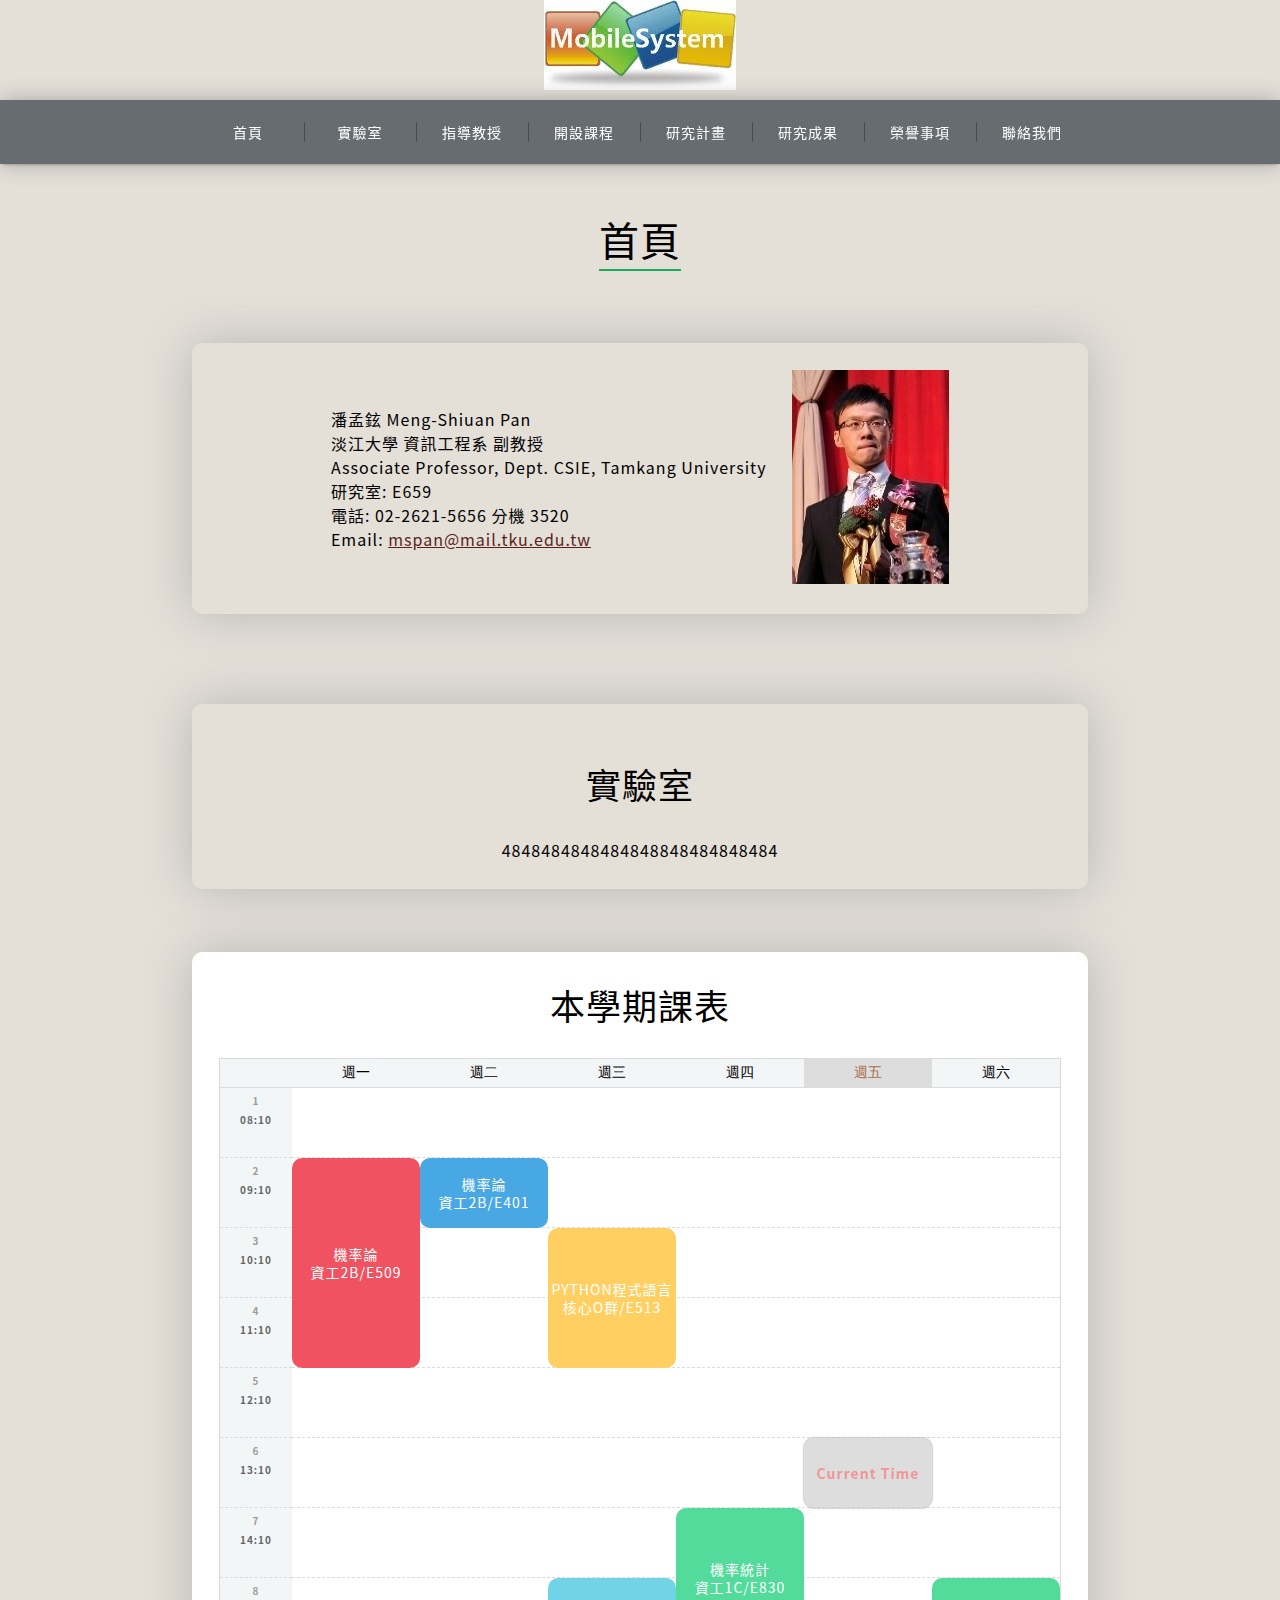
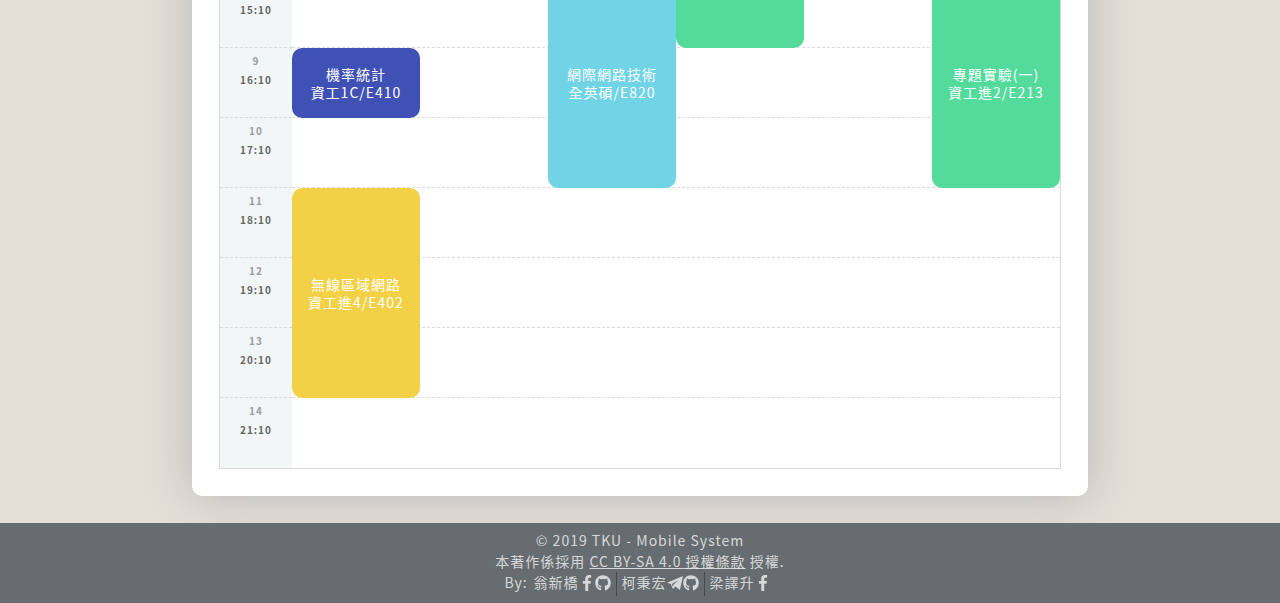
==== commit b23a8337: "[FIX] css of menu" ====
--- a/index.html
+++ b/index.html
@@ -16,91 +16,7 @@
 <body>
 	<div id="main">
 		<a href="./index.html"><img id="Logo" src="./source/unnamed.jpg"></a>
-		<header id="header">
-			<div class="menu" id="nav">
-				<div class="menu-logo">
-					<img src="source/unnamed.jpg">
-				</div>
-				<ul>
-					<li id="menuHome">
-						<a href="#">
-							<span>首頁</span>
-						</a>
-					</li>
-					<li id="menuLab">
-						<a href="#">
-							<span>實驗室</span>
-							<span class="icon"><svg xmlns="http://www.w3.org/2000/svg" viewBox="0 0 256 512">
-									<path fill="currentColor" d="M224.3 273l-136 136c-9.4 9.4-24.6 9.4-33.9 0l-22.6-22.6c-9.4-9.4-9.4-24.6 0-33.9l96.4-96.4-96.4-96.4c-9.4-9.4-9.4-24.6 0-33.9L54.3 103c9.4-9.4 24.6-9.4 33.9 0l136 136c9.5 9.4 9.5 24.6.1 34z"></path>
-								</svg></span>
-						</a>
-						<ul class="drop">
-							<li><a href="https://www.google.com"><span>實驗室介紹</span></a></li>
-							<li><a href="./lab/member.html"><span>實驗室成員介紹</span></a></li>
-						</ul>
-					</li>
-					<li id="menuAdvisor">
-						<a href="#">
-							<span>指導教授</span>
-							<span class="icon">
-								<svg xmlns="http://www.w3.org/2000/svg" viewBox="0 0 256 512">
-									<path fill="currentColor" d="M224.3 273l-136 136c-9.4 9.4-24.6 9.4-33.9 0l-22.6-22.6c-9.4-9.4-9.4-24.6 0-33.9l96.4-96.4-96.4-96.4c-9.4-9.4-9.4-24.6 0-33.9L54.3 103c9.4-9.4 24.6-9.4 33.9 0l136 136c9.5 9.4 9.5 24.6.1 34z"></path>
-								</svg>
-							</span>
-						</a>
-						<ul class="drop">
-							<li><a href="./advisor/bio.html"><span>簡歷</span></a></li>
-							<li><a href="./advisor/experience.html"><span>工作經歷</span></a></li>
-							<li><a href="./advisor/services.html"><span>學術服務</span></a></li>
-							<li><a href="./advisor/award.html"><span>獲獎紀錄</span></a></li>
-							<li><a href="https://www.youtube.com/channel/UCbg3RaqCueuYPjaZFc85oCA"><span>成果展示影片</span></a>
-							</li>
-							<li><a href="http://scholar.google.com.tw/citations?user=CQ8XgSsAAAAJ&hl=en" title="GoogleScholarCitation"><span>GSC</span></a></li>
-							<li><a href="http://orcid.org/0000-0002-2596-7977"><span>ORCID</span></a></li>
-						</ul>
-					</li>
-					<li id="menuCourse">
-						<a href="./course/course.html">
-							<span>開設課程</span>
-						</a>
-					</li>
-					<li id="menuProjects">
-						<a href="./projects/projects.html">
-							<span>研究計畫</span>
-						</a>
-					</li>
-					<li id="menuPublication">
-						<a href="./publication/publication.html">
-							<span>研究成果</span>
-						</a>
-					</li>
-					<li id="menuAwards">
-						<a href="./awards/awards.html">
-							<span>榮譽事項</span>
-						</a>
-					</li>
-					<li id="menuContact">
-						<a href="#">
-							<span>聯絡我們</span>
-						</a>
-					</li>
-				</ul>
-			</div>
-			<div class="" id="moblie-icon">
-				<div class="container" id="container">
-					<div class="is-active" id="icon1">
-						<span class="line"></span>
-						<span class="line"></span>
-						<span class="line"></span>
-					</div>
-					<div id="icon2">
-						<span class="line"></span>
-						<span class="line"></span>
-						<span class="line"></span>
-					</div>
-				</div>
-			</div>
-		</header>
+		<header id="header" v-html="header_index"></header>
 		<article id="article">
 			<div class="header">
 				<h1>首頁</h1>
--- a/css/style.css
+++ b/css/style.css
@@ -1,6 +1,6 @@
 @charset "utf-8";
-@import url(https://fonts.googleapis.com/css?family=Noto+Sans+TC:400,500&subset=chinese-traditional,japanese);
-@import url(https://fonts.googleapis.com/css?family=Noto+Serif);
+@import url(https: //fonts.googleapis.com/css?family=Noto+Sans+TC:400,500&subset=chinese-traditional,japanese);
+@import url(https: //fonts.googleapis.com/css?family=Noto+Serif);
 
 
 :root {
@@ -103,6 +103,10 @@
 		opacity: 1;
 	}
 
+	#nav .menu-logo {
+		display: none;
+	}
+
 	#nav > ul {
 		width: 100%;
 		height: 100%;
@@ -124,7 +128,6 @@
 		flex-direction: column;
 		/*    box-sizing: border-box; 好像沒作用*/
 	}
-
 
 
 	#nav > ul > li:hover {
@@ -168,6 +171,11 @@
 		content: ""
 			/*可以神奇的弄出 | << 幹 原來這是左邊框*/
 	}
+	
+	#nav > ul > li > a > span.icon {
+		display: none;
+	}
+	
 
 	#header .drop {
 		/*子項ㄉ*/
@@ -336,25 +344,25 @@
 	}
 
 	#nav {
-/*		padding-top: 90px;*/
+		/*		padding-top: 90px;*/
 		height: 100vh;
-		width: -100vw;
-		/*		transition: all 0.1s ease-in-out;*/
+/*		width: -100vw;*/
+		transition: all 0.3s ease-in-out;
 		display: none;
 		margin-left: 50%;
 	}
 
 	#nav.is-active {
 		background: #f4f4f4;
-/*		padding-top: 90px;*/
+		/*		padding-top: 90px;*/
 		display: block;
 		position: fixed;
 		width: 50vw;
 		height: 100vh;
-		/*		transition: all 0.1s ease-in-out;*/
+		transition: all 0.3s ease-in-out;
 		margin-left: 25%;
 	}
-	
+
 	#nav .menu-logo {
 		height: 90px;
 		display: flex;
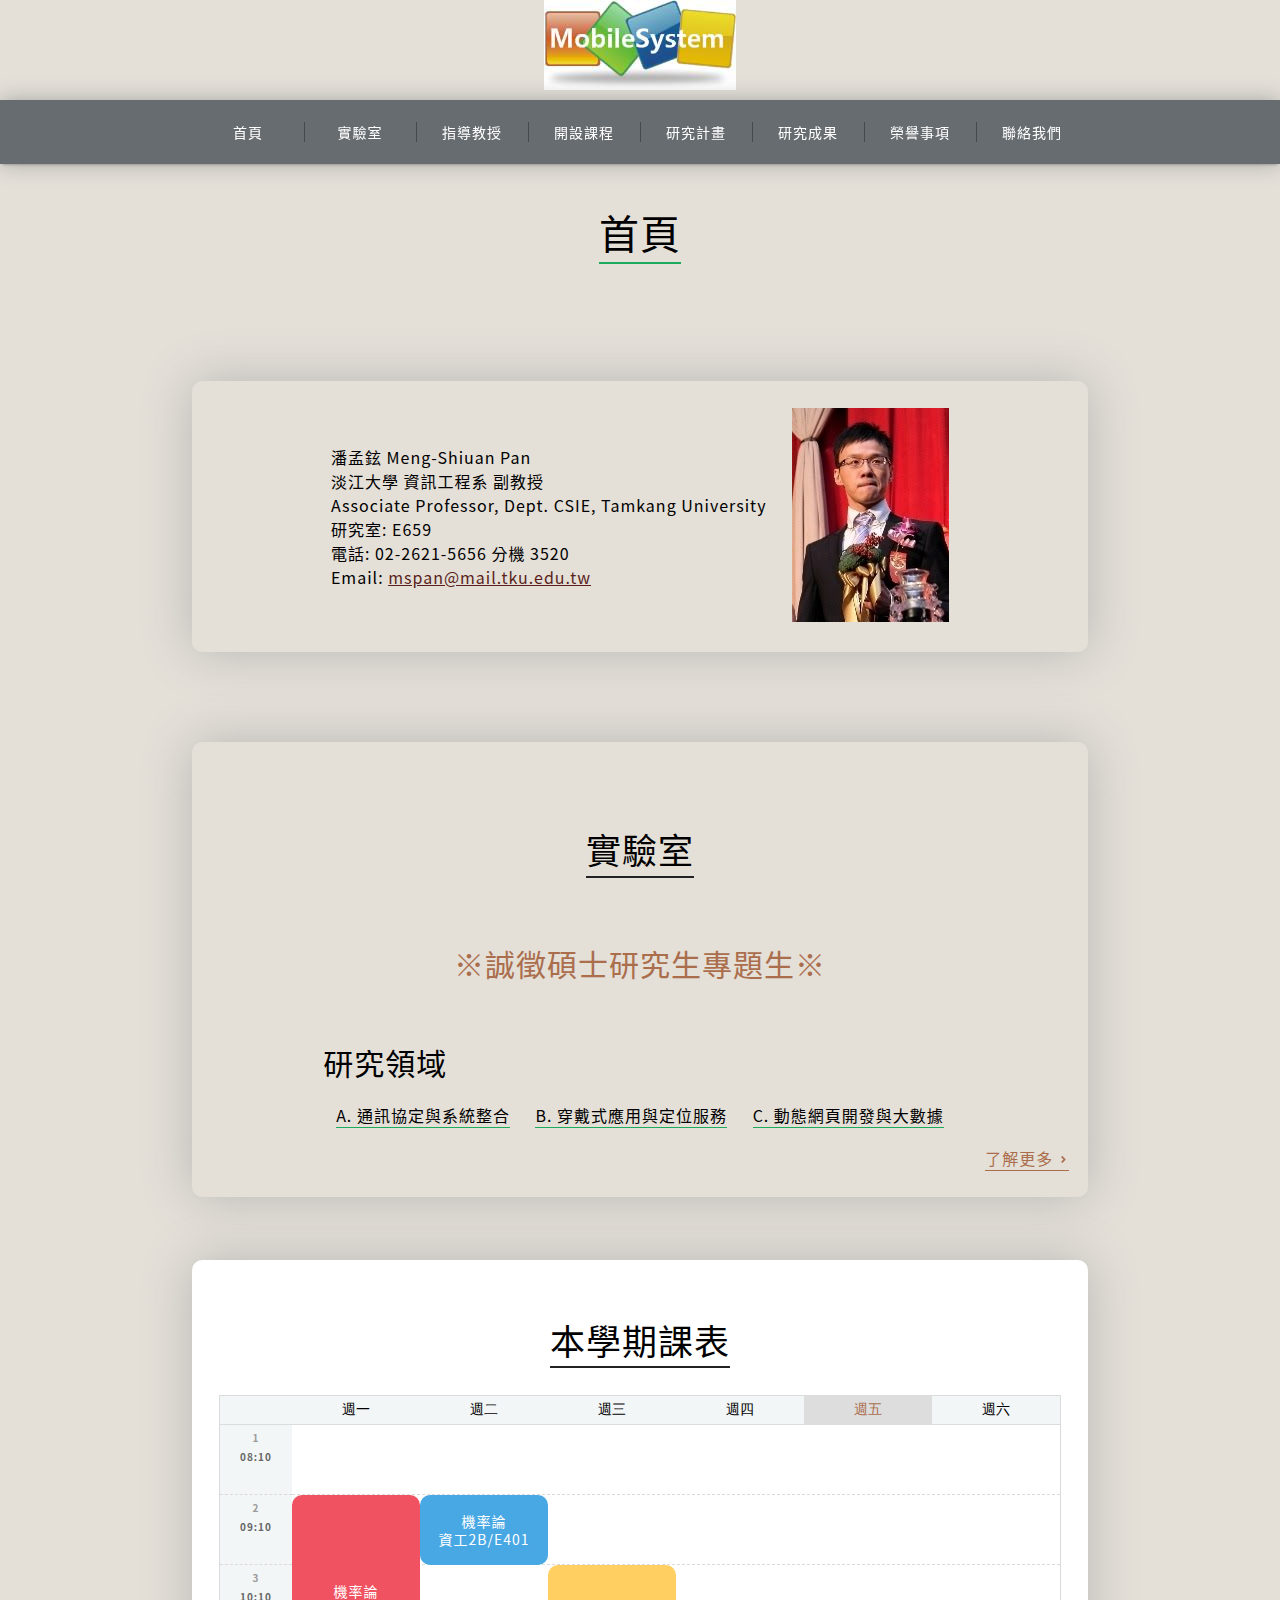
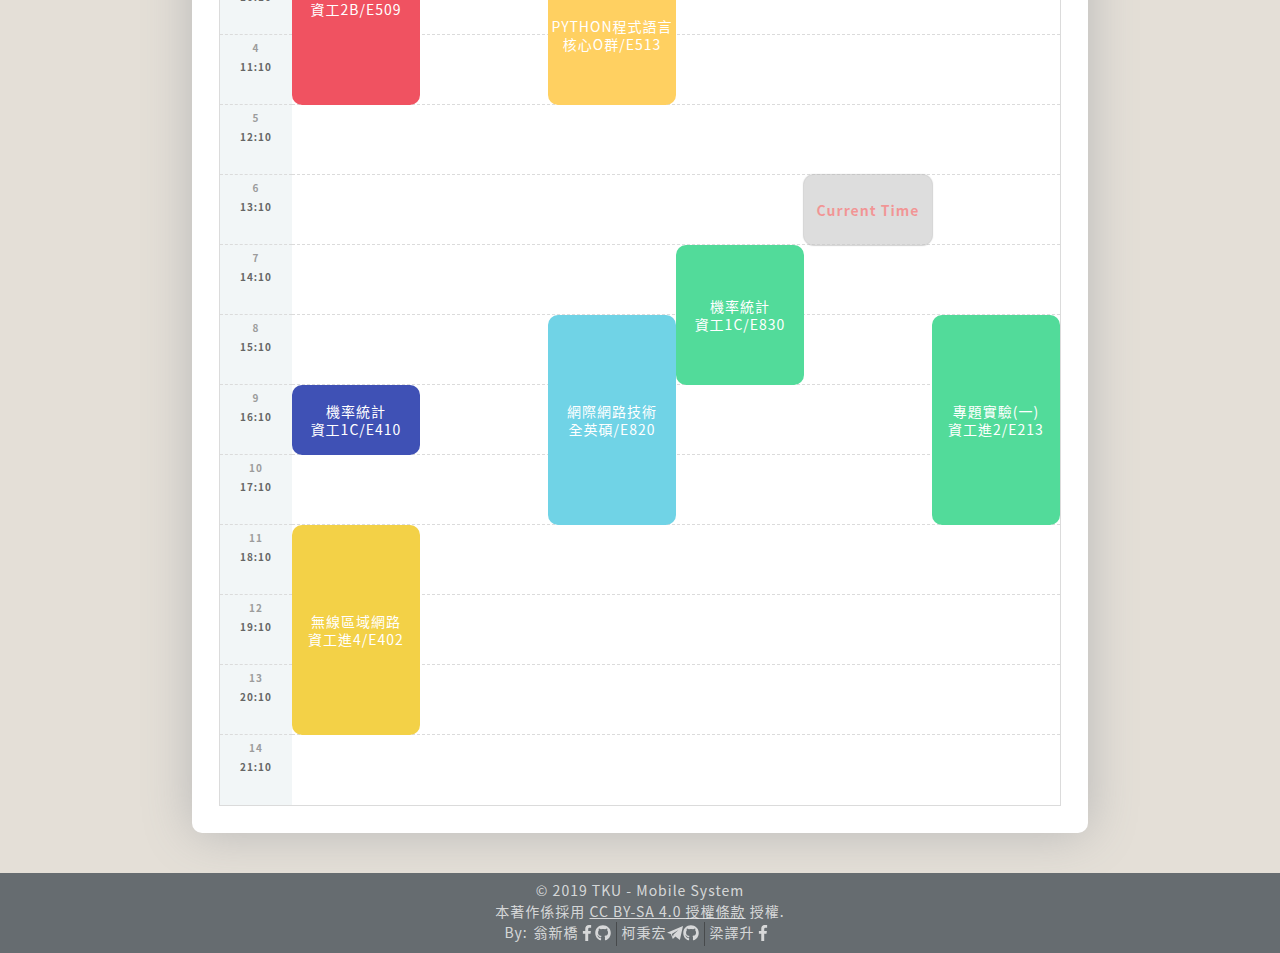
==== commit 6d049bae: "[Add] content of index" ====
--- a/index.html
+++ b/index.html
@@ -39,8 +39,22 @@
 			<section>
 				<div id="lab">
 					<h2>實驗室</h2>
+					<h3>※誠徵碩士研究生專題生※</h3>
 					<div class="content">
-						<p>4848484848484848848484848484</p>
+						<h3>研究領域</h3>
+						<div>
+							<p>A. 通訊協定與系統整合</p>
+							<p>B. 穿戴式應用與定位服務</p>
+							<p>C. 動態網頁開發與大數據</p>
+						</div>
+					</div>
+					<div class="link">
+						<a href="./lab/introduction.html">
+							<span>了解更多</span>
+							<span class="icon">
+								<svg xmlns="http://www.w3.org/2000/svg" viewBox="0 0 256 512"><path fill="currentColor" d="M224.3 273l-136 136c-9.4 9.4-24.6 9.4-33.9 0l-22.6-22.6c-9.4-9.4-9.4-24.6 0-33.9l96.4-96.4-96.4-96.4c-9.4-9.4-9.4-24.6 0-33.9L54.3 103c9.4-9.4 24.6-9.4 33.9 0l136 136c9.5 9.4 9.5 24.6.1 34z"></path></svg>
+							</span>
+						</a>
 					</div>
 				</div>
 			</section>
--- a/css/index.css
+++ b/css/index.css
@@ -5,12 +5,19 @@
 #article {
 	display: flex;
 	/*	box-shadow: 0px 0px 100px 0px #a6a6a6;*/
-	/*	margin: 1vw;*/
+	margin: 1vw;
 	align-items: center;
 	flex-direction: column;
-	margin-top: 4rem;
-	width: 70vw;
-}
+	margin-top: 3rem;
+	width: 75vw;
+}
+
+@media screen and (max-width: 620px) {
+	#article {
+		width: 95vw;
+	}
+}
+
 
 #article .header {
 	display: flex;
@@ -19,17 +26,16 @@
 
 #article .header h1 {
 	border-bottom: solid 2px #1caa5d;
-	margin: 5vh 0 0 0;
+	margin: 6vh 0 5vh 0;
 }
 
 #article h2 {
-	font-size: 35px;
-	margin-top: 3vh;
+	margin-top: 6vh;
 	margin-bottom: 3vh;
+	border-bottom: solid 2px #222;
 }
 
 #article h3 {
-	font-size: 30px;
 	margin-top: 4vh;
 	margin-bottom: 2vh;
 }
@@ -47,7 +53,44 @@
 	border-radius: 10px;
 }
 
-
+#lab .content {
+	display: flex;
+	flex-direction: column;
+}
+
+
+#lab > h3 {
+	color: #AB6E4D;
+}
+
+#lab .content > div {
+	display: flex;
+	justify-content: center;
+}
+
+#lab .content > div > p {
+	margin: 0 1vw;
+	border-bottom: solid 1px #1caa5d;
+}
+
+#lab .link {
+	width: 100%;
+	text-align: right;
+	margin-top: 2vh;
+	padding-right: 3vw;
+}
+
+#lab .link > a {
+	color: #AB6E4D;
+	text-decoration: none;
+	border-bottom: solid 1px #AB6E4D;
+}
+
+#lab .icon > svg {
+	width: 11px;
+	height: 11px;
+	fill: currentColor;
+}
 
 #coursesTable {
 	display: flex;
@@ -268,14 +311,15 @@
 	}
 
 	#article .intro {
-		padding: 5vw;
+		width: 90vw;
+		padding: 1vh 0 2vh 0;
 		display: flex;
 		align-items: center;
 		flex-direction: column-reverse;
 		box-shadow: 0px 0px 50px 0px #b7b7b7;
 		border-radius: 10px;
 		margin-bottom: 5vh;
-		margin-top: 3vh;
+		margin-top: 5vh;
 	}
 
 	#article h4 {
@@ -289,6 +333,20 @@
 	#article .sticker {
 		margin: 3vh 0;
 	}
+
+
+	#lab {
+		width: 90vw;
+		display: flex;
+		flex-direction: column;
+		align-items: center;
+		justify-content: center;
+		margin: 2vh 2vw 4vh 2vw;
+		padding: 3vh 0;
+		box-shadow: 0px 0px 50px 0px #b7b7b7;
+		border-radius: 10px;
+	}
+
 
 	#coursesTable .Courses-content li div {
 		font-size: 8px;
@@ -310,4 +368,26 @@
 		font-weight: bold;
 		font-size: 8px;
 	}
-}
+
+	#lab .link {
+	padding-right: 5vw;
+}
+}
+
+@media screen and (max-width: 876px) {
+
+	#lab > h3 {
+		font-size: 23px;
+		color: #AB6E4D;
+	}
+
+	#lab .content > div {
+		display: flex;
+		flex-direction: column;
+		justify-content: center;
+	}
+
+	#lab .content > div > p {
+		margin: 0 10vw;
+	}
+}
--- a/css/style.css
+++ b/css/style.css
@@ -1,6 +1,6 @@
 @charset "utf-8";
-@import url(https: //fonts.googleapis.com/css?family=Noto+Sans+TC:400,500&subset=chinese-traditional,japanese);
-@import url(https: //fonts.googleapis.com/css?family=Noto+Serif);
+@import url(https://fonts.googleapis.com/css?family=Noto+Sans+TC:400,500&subset=chinese-traditional,japanese);
+@import url(https://fonts.googleapis.com/css?family=Noto+Serif);
 
 
 :root {
@@ -171,11 +171,11 @@
 		content: ""
 			/*可以神奇的弄出 | << 幹 原來這是左邊框*/
 	}
-	
+
 	#nav > ul > li > a > span.icon {
 		display: none;
 	}
-	
+
 
 	#header .drop {
 		/*子項ㄉ*/
@@ -346,7 +346,7 @@
 	#nav {
 		/*		padding-top: 90px;*/
 		height: 100vh;
-/*		width: -100vw;*/
+		/*		width: -100vw;*/
 		transition: all 0.3s ease-in-out;
 		display: none;
 		margin-left: 50%;
@@ -396,6 +396,7 @@
 		flex-direction: column;
 		padding: 12px 0;
 		transition: all 0.3s ease-in-out;
+		box-shadow: 0 2pt 2pt -2pt rgba(40, 40, 40, 0.5);
 	}
 
 	#nav > ul > li > a {
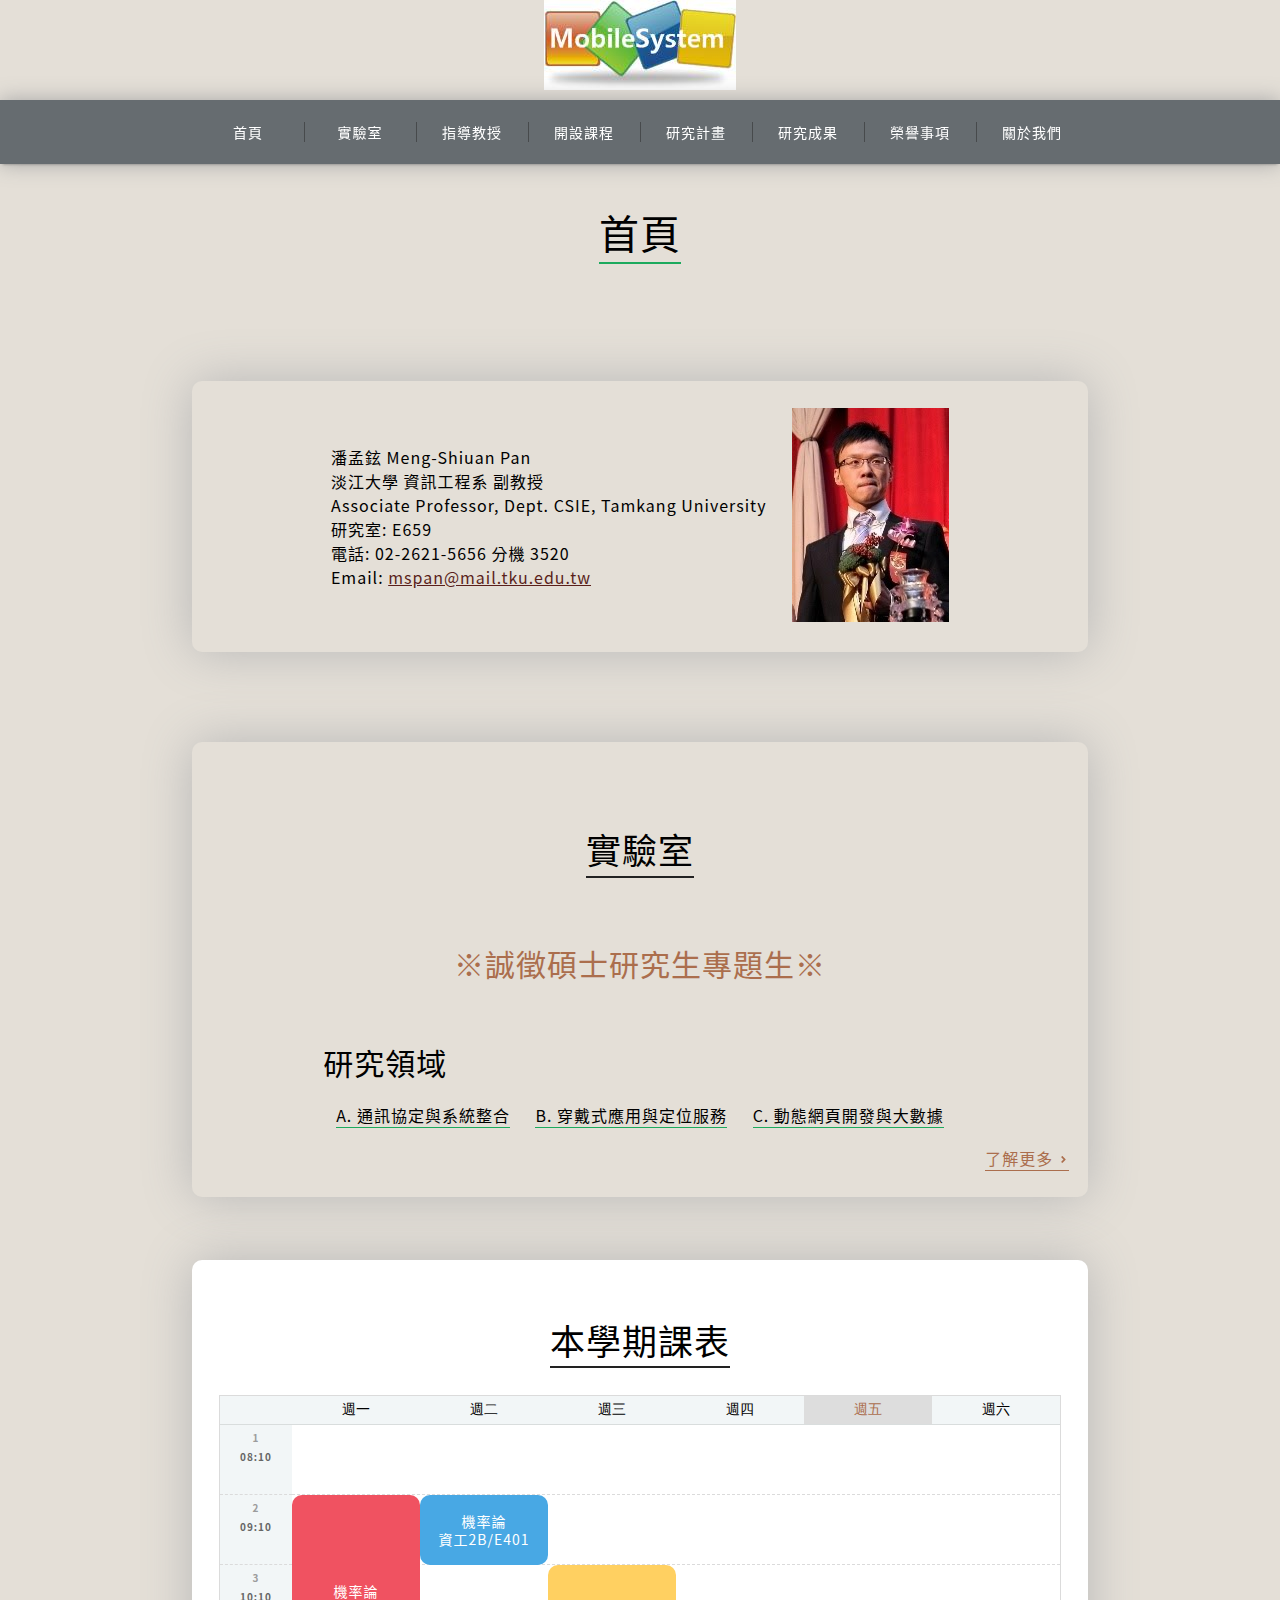
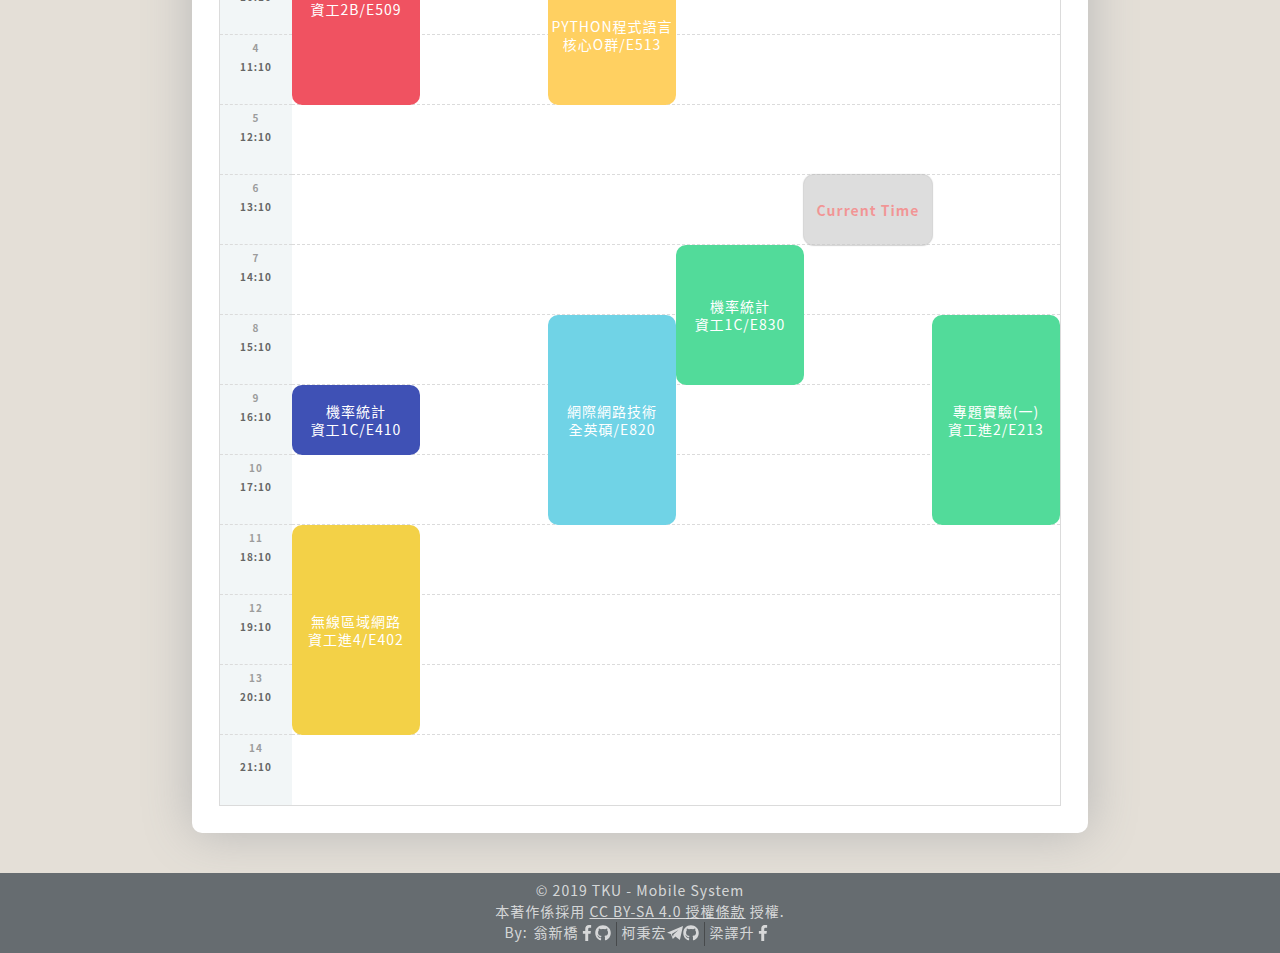
==== commit f10580ea: "[FIX] head" ====
--- a/index.html
+++ b/index.html
@@ -4,6 +4,10 @@
 <head>
 	<meta charset="UTF-8">
 	<meta content="width=device-width, initial-scale=1" name="viewport">
+	<meta name="author" content="翁新橋 柯秉宏 梁譯升">
+	<meta name="description" content="Teacher website for Pan. In the Porject one class of TKUCSIE 2B.">
+	<link rel="icon" href="./source/favicon.png" type="image/png" />
+	<link rel="shortcut icon" href="./source/favicon.png" type="image/png" />
 	<title>首頁</title>
 	<link href="./css/index.css" rel="stylesheet">
 	<link href="./css/style.css" rel="stylesheet">
@@ -52,7 +56,9 @@
 						<a href="./lab/introduction.html">
 							<span>了解更多</span>
 							<span class="icon">
-								<svg xmlns="http://www.w3.org/2000/svg" viewBox="0 0 256 512"><path fill="currentColor" d="M224.3 273l-136 136c-9.4 9.4-24.6 9.4-33.9 0l-22.6-22.6c-9.4-9.4-9.4-24.6 0-33.9l96.4-96.4-96.4-96.4c-9.4-9.4-9.4-24.6 0-33.9L54.3 103c9.4-9.4 24.6-9.4 33.9 0l136 136c9.5 9.4 9.5 24.6.1 34z"></path></svg>
+								<svg xmlns="http://www.w3.org/2000/svg" viewBox="0 0 256 512">
+									<path fill="currentColor" d="M224.3 273l-136 136c-9.4 9.4-24.6 9.4-33.9 0l-22.6-22.6c-9.4-9.4-9.4-24.6 0-33.9l96.4-96.4-96.4-96.4c-9.4-9.4-9.4-24.6 0-33.9L54.3 103c9.4-9.4 24.6-9.4 33.9 0l136 136c9.5 9.4 9.5 24.6.1 34z"></path>
+								</svg>
 							</span>
 						</a>
 					</div>
--- a/css/style.css
+++ b/css/style.css
@@ -632,7 +632,7 @@
 	width: 16px;
 	height: 16px;
 	fill: currentColor;
-	color: #fafafa;
+	color: #ab6e4d;
 }
 
 #footer .icon {
@@ -679,5 +679,5 @@
 
 
 #footer a:hover {
-	color: #fafafa;
-}
+	color: #ab6e4d;
+}
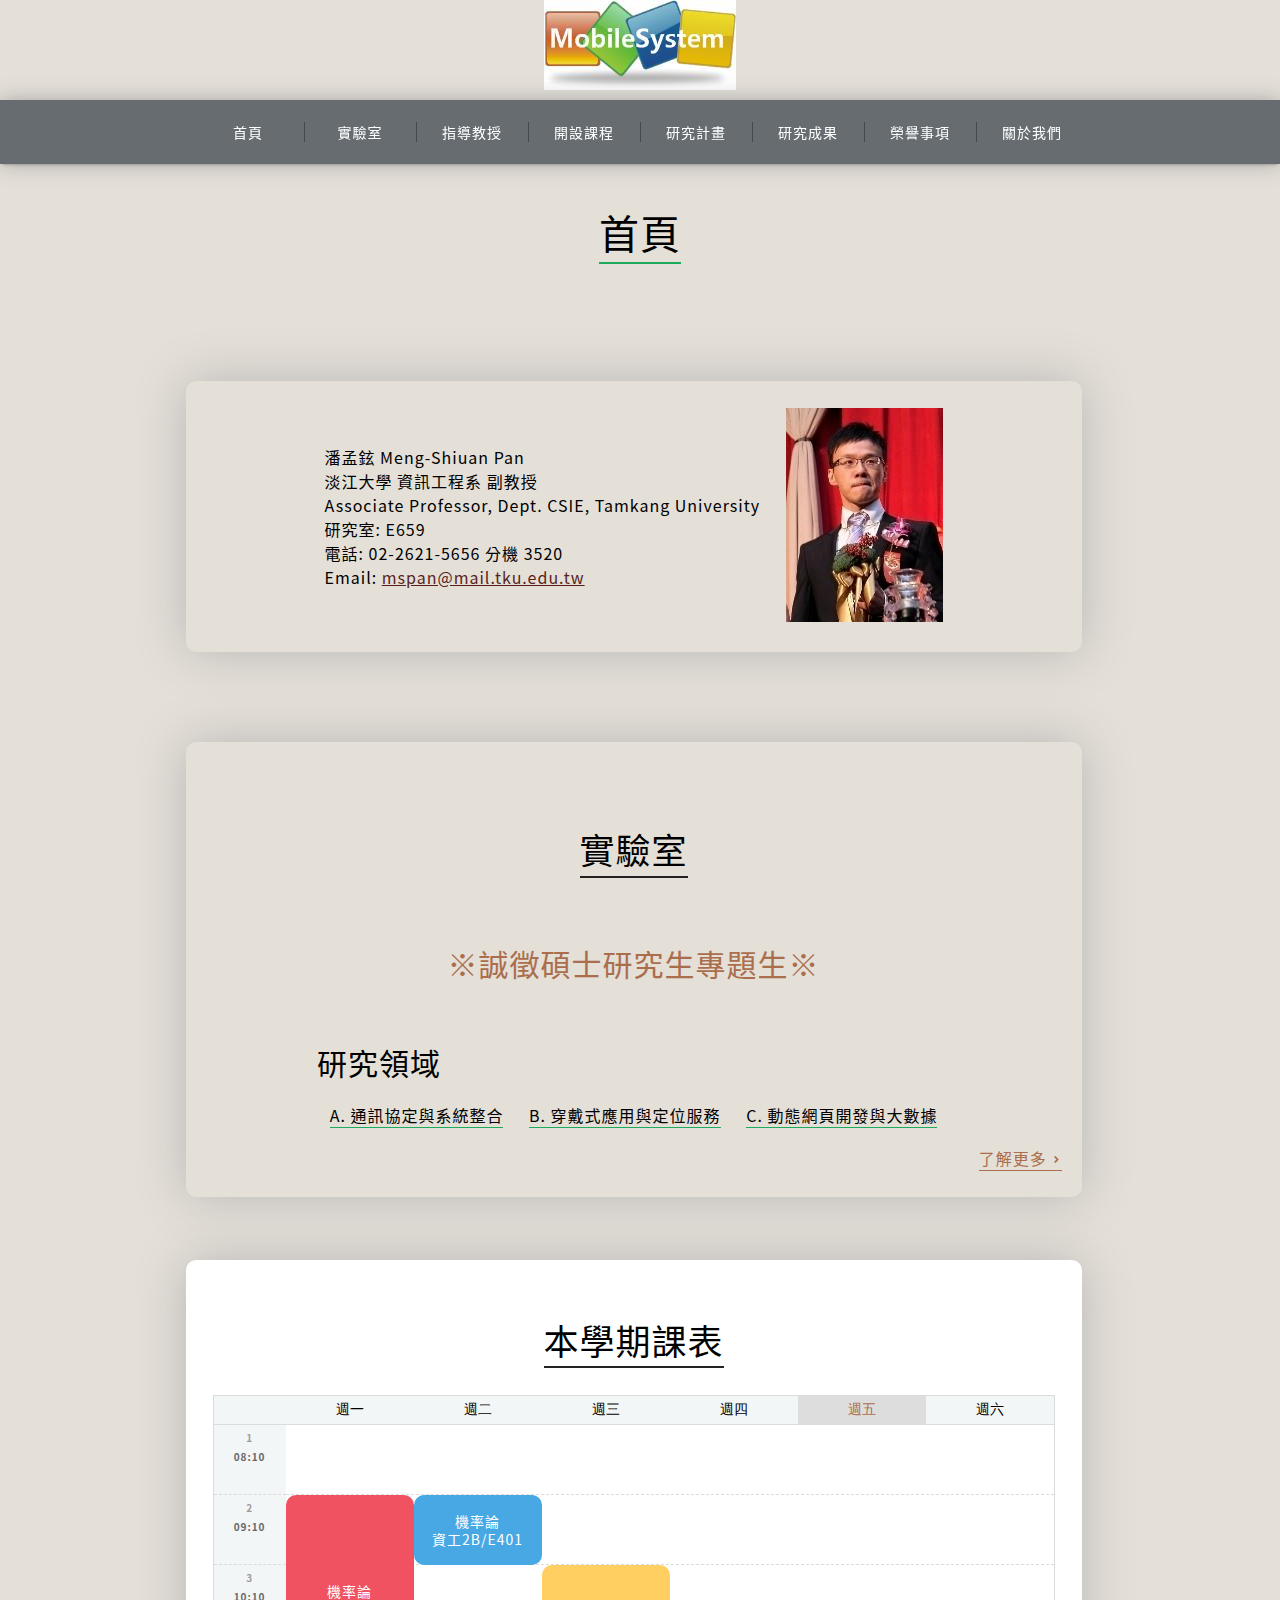
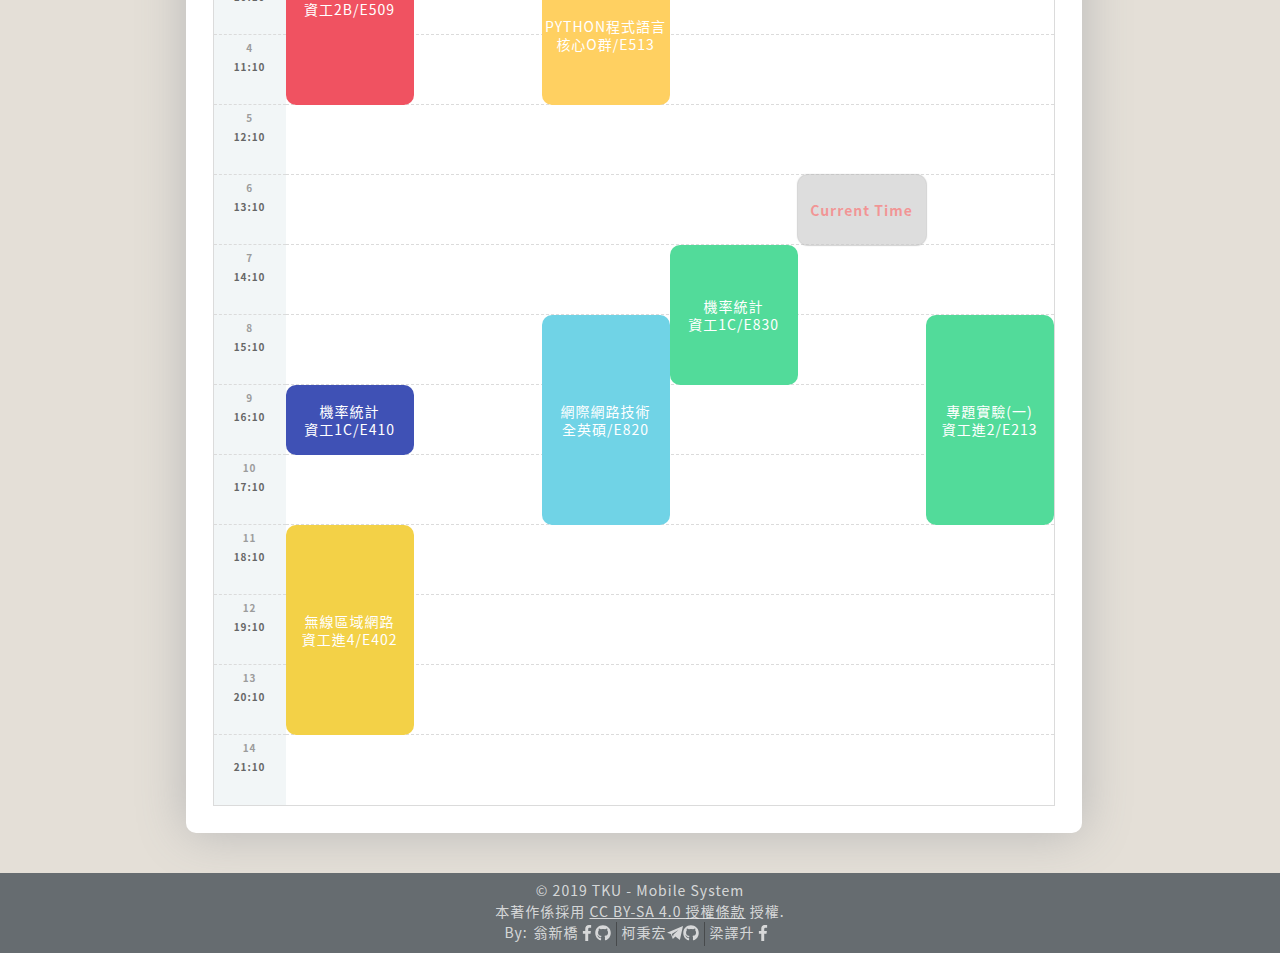
==== commit e4a8dc85: "[fix] section width" ====
--- a/index.html
+++ b/index.html
@@ -2,78 +2,79 @@
 <html lang="zh-Hant-TW">
 
 <head>
-	<meta charset="UTF-8">
-	<meta content="width=device-width, initial-scale=1" name="viewport">
-	<meta name="author" content="翁新橋 柯秉宏 梁譯升">
-	<meta name="description" content="Teacher website for Pan. In the Porject one class of TKUCSIE 2B.">
-	<link rel="icon" href="./source/favicon.png" type="image/png" />
-	<link rel="shortcut icon" href="./source/favicon.png" type="image/png" />
-	<title>首頁</title>
-	<link href="./css/index.css" rel="stylesheet">
-	<link href="./css/style.css" rel="stylesheet">
-	<script src="./js/vue.min.js"></script>
-	<script src="js/main.js"></script>
-	<script src="./js/timetable.js"></script>
-	<script src="./js/index.js"></script>
+    <meta charset="UTF-8">
+    <meta content="width=device-width, initial-scale=1" name="viewport">
+    <meta content="翁新橋 柯秉宏 梁譯升" name="author">
+    <meta content="Teacher website for Pan. In the Porject one class of TKUCSIE 2B." name="description">
+    <link href="./source/favicon.png" rel="icon" type="image/png"/>
+    <link href="./source/favicon.png" rel="shortcut icon" type="image/png"/>
+    <title>首頁</title>
+    <link href="./css/index.css" rel="stylesheet">
+    <link href="./css/style.css" rel="stylesheet">
+    <script src="./js/vue.min.js"></script>
+    <script src="js/main.js"></script>
+    <script src="./js/timetable.js"></script>
+    <script src="./js/index.js"></script>
 </head>
 
 <body>
-	<div id="main">
-		<a href="./index.html"><img id="Logo" src="./source/unnamed.jpg"></a>
-		<header id="header" v-html="header_index"></header>
-		<article id="article">
-			<div class="header">
-				<h1>首頁</h1>
-			</div>
-			<section>
-				<div class="intro">
-					<div class="content">
-						<h4>潘孟鉉 Meng-Shiuan Pan</h4>
-						<p>淡江大學 資訊工程系 副教授</p>
-						<p>Associate Professor, Dept. CSIE, Tamkang University </p>
-						<p>研究室: E659</p>
-						<p>電話: 02-2621-5656 分機 3520</p>
-						<p>Email: <a href="mailto:mspan@mail.tku.edu.tw">mspan@mail.tku.edu.tw</a></p>
-					</div>
-					<div class="sticker">
-						<img src="./source/sticker.jpg">
-					</div>
-				</div>
-			</section>
-			<section>
-				<div id="lab">
-					<h2>實驗室</h2>
-					<h3>※誠徵碩士研究生專題生※</h3>
-					<div class="content">
-						<h3>研究領域</h3>
-						<div>
-							<p>A. 通訊協定與系統整合</p>
-							<p>B. 穿戴式應用與定位服務</p>
-							<p>C. 動態網頁開發與大數據</p>
-						</div>
-					</div>
-					<div class="link">
-						<a href="./lab/introduction.html">
-							<span>了解更多</span>
-							<span class="icon">
-								<svg xmlns="http://www.w3.org/2000/svg" viewBox="0 0 256 512">
-									<path fill="currentColor" d="M224.3 273l-136 136c-9.4 9.4-24.6 9.4-33.9 0l-22.6-22.6c-9.4-9.4-9.4-24.6 0-33.9l96.4-96.4-96.4-96.4c-9.4-9.4-9.4-24.6 0-33.9L54.3 103c9.4-9.4 24.6-9.4 33.9 0l136 136c9.5 9.4 9.5 24.6.1 34z"></path>
+<div id="main">
+    <a href="./index.html"><img id="Logo" src="./source/unnamed.jpg"></a>
+    <header id="header" v-html="header_index"></header>
+    <article id="article">
+        <div class="header">
+            <h1>首頁</h1>
+        </div>
+        <section>
+            <div class="intro">
+                <div class="content">
+                    <h4>潘孟鉉 Meng-Shiuan Pan</h4>
+                    <p>淡江大學 資訊工程系 副教授</p>
+                    <p>Associate Professor, Dept. CSIE, Tamkang University </p>
+                    <p>研究室: E659</p>
+                    <p>電話: 02-2621-5656 分機 3520</p>
+                    <p>Email: <a href="mailto:mspan@mail.tku.edu.tw">mspan@mail.tku.edu.tw</a></p>
+                </div>
+                <div class="sticker">
+                    <img src="./source/sticker.jpg">
+                </div>
+            </div>
+        </section>
+        <section>
+            <div id="lab">
+                <h2>實驗室</h2>
+                <h3>※誠徵碩士研究生專題生※</h3>
+                <div class="content">
+                    <h3>研究領域</h3>
+                    <div>
+                        <p>A. 通訊協定與系統整合</p>
+                        <p>B. 穿戴式應用與定位服務</p>
+                        <p>C. 動態網頁開發與大數據</p>
+                    </div>
+                </div>
+                <div class="link">
+                    <a href="./lab/introduction.html">
+                        <span>了解更多</span>
+                        <span class="icon">
+								<svg viewBox="0 0 256 512" xmlns="http://www.w3.org/2000/svg">
+									<path d="M224.3 273l-136 136c-9.4 9.4-24.6 9.4-33.9 0l-22.6-22.6c-9.4-9.4-9.4-24.6 0-33.9l96.4-96.4-96.4-96.4c-9.4-9.4-9.4-24.6 0-33.9L54.3 103c9.4-9.4 24.6-9.4 33.9 0l136 136c9.5 9.4 9.5 24.6.1 34z"
+                                          fill="currentColor"></path>
 								</svg>
 							</span>
-						</a>
-					</div>
-				</div>
-			</section>
-			<section>
-				<div id="coursesTable">
-					<h2>本學期課表</h2>
-				</div>
-			</section>
-		</article>
-		<footer id="footer" v-html="footer"></footer>
-	</div>
-	<script src="./js/index.vue.js"></script>
-	<script src="./js/index.js"></script>
+                    </a>
+                </div>
+            </div>
+        </section>
+        <section>
+            <div id="coursesTable">
+                <h2>本學期課表</h2>
+            </div>
+        </section>
+    </article>
+    <footer id="footer" v-html="footer"></footer>
+</div>
+<script src="./js/index.vue.js"></script>
+<script src="./js/index.js"></script>
 </body>
 
 </html>
--- a/css/index.css
+++ b/css/index.css
@@ -1,393 +1,393 @@
 * {
-	box-sizing: 0;
+    box-sizing: 0;
 }
 
 #article {
-	display: flex;
-	/*	box-shadow: 0px 0px 100px 0px #a6a6a6;*/
-	margin: 1vw;
-	align-items: center;
-	flex-direction: column;
-	margin-top: 3rem;
-	width: 75vw;
+    display: flex;
+    /*	box-shadow: 0px 0px 100px 0px #a6a6a6;*/
+    margin: 1vw;
+    align-items: center;
+    flex-direction: column;
+    margin-top: 3rem;
+    width: 75vw;
 }
 
 @media screen and (max-width: 620px) {
-	#article {
-		width: 95vw;
-	}
+    #article {
+        width: 95vw;
+    }
 }
 
 
 #article .header {
-	display: flex;
-	justify-content: center;
+    display: flex;
+    justify-content: center;
 }
 
 #article .header h1 {
-	border-bottom: solid 2px #1caa5d;
-	margin: 6vh 0 5vh 0;
+    border-bottom: solid 2px #1caa5d;
+    margin: 6vh 0 5vh 0;
 }
 
 #article h2 {
-	margin-top: 6vh;
-	margin-bottom: 3vh;
-	border-bottom: solid 2px #222;
+    margin-top: 6vh;
+    margin-bottom: 3vh;
+    border-bottom: solid 2px #222;
 }
 
 #article h3 {
-	margin-top: 4vh;
-	margin-bottom: 2vh;
+    margin-top: 4vh;
+    margin-bottom: 2vh;
 }
 
 
 #lab {
-	width: 70vw;
-	display: flex;
-	flex-direction: column;
-	align-items: center;
-	justify-content: center;
-	margin: 2vh 2vw 4vh 2vw;
-	padding: 3vh 0;
-	box-shadow: 0px 0px 50px 0px #b7b7b7;
-	border-radius: 10px;
+    width: 70vw;
+    display: flex;
+    flex-direction: column;
+    align-items: center;
+    justify-content: center;
+    margin: 2vh 2vw 4vh 2vw;
+    padding: 3vh 0;
+    box-shadow: 0px 0px 50px 0px #b7b7b7;
+    border-radius: 10px;
 }
 
 #lab .content {
-	display: flex;
-	flex-direction: column;
+    display: flex;
+    flex-direction: column;
 }
 
 
 #lab > h3 {
-	color: #AB6E4D;
+    color: #AB6E4D;
 }
 
 #lab .content > div {
-	display: flex;
-	justify-content: center;
+    display: flex;
+    justify-content: center;
 }
 
 #lab .content > div > p {
-	margin: 0 1vw;
-	border-bottom: solid 1px #1caa5d;
+    margin: 0 1vw;
+    border-bottom: solid 1px #1caa5d;
 }
 
 #lab .link {
-	width: 100%;
-	text-align: right;
-	margin-top: 2vh;
-	padding-right: 3vw;
+    width: 100%;
+    text-align: right;
+    margin-top: 2vh;
+    padding-right: 3vw;
 }
 
 #lab .link > a {
-	color: #AB6E4D;
-	text-decoration: none;
-	border-bottom: solid 1px #AB6E4D;
+    color: #AB6E4D;
+    text-decoration: none;
+    border-bottom: solid 1px #AB6E4D;
 }
 
 #lab .icon > svg {
-	width: 11px;
-	height: 11px;
-	fill: currentColor;
+    width: 11px;
+    height: 11px;
+    fill: currentColor;
 }
 
 #coursesTable {
-	display: flex;
-	flex-direction: column;
-	justify-content: center;
-	align-items: center;
-	margin: 3vh 2vw;
-	padding-bottom: 3vh;
-	width: 70vw;
-	height: 100%;
-	background: #fff;
-	box-shadow: 0px 0px 50px 0px #b7b7b7;
-	border-radius: 10px;
+    display: flex;
+    flex-direction: column;
+    justify-content: center;
+    align-items: center;
+    margin: 3vh 2vw;
+    padding-bottom: 3vh;
+    width: 70vw;
+    height: 100%;
+    background: #fff;
+    box-shadow: 0px 0px 50px 0px #b7b7b7;
+    border-radius: 10px;
 }
 
 #courseWrapper {
-	width: 60vw;
-	position: relative;
-	padding-left: 8vh;
-	border: 1px solid rgb(219, 219, 219);
+    width: 60vw;
+    position: relative;
+    padding-left: 8vh;
+    border: 1px solid rgb(219, 219, 219);
 }
 
 #coursesTable .Courses-head {
-	background-color: #edffff;
-	overflow: hidden;
+    background-color: #edffff;
+    overflow: hidden;
 }
 
 #coursesTable .Courses-head > div {
-	/* Courses-head-num */
-	text-align: center;
-	font-size: 14px;
-	line-height: 28px;
-	float: left;
-	box-sizing: border-box;
-	white-space: nowrap;
-	width: 20%;
+    /* Courses-head-num */
+    text-align: center;
+    font-size: 14px;
+    line-height: 28px;
+    float: left;
+    box-sizing: border-box;
+    white-space: nowrap;
+    width: 20%;
 }
 
 #coursesTable .left-hand-TextDom,
 #coursesTable .Courses-head {
-	background-color: #f2f6f7;
+    background-color: #f2f6f7;
 }
 
 #coursesTable .Courses-leftHand {
-	background-color: #f2f6f7;
-	font-size: 10px;
-	position: absolute;
-	left: 0px;
-	top: 0px;
-	width: 8vh;
+    background-color: #f2f6f7;
+    font-size: 10px;
+    position: absolute;
+    left: 0px;
+    top: 0px;
+    width: 8vh;
 }
 
 #coursesTable .Courses-leftHand .left-hand-TextDom {
-	height: 30px;
-	box-sizing: border-box;
+    height: 30px;
+    box-sizing: border-box;
 }
 
 #coursesTable .Courses-leftHand > div {
-	width: 100%;
-	height: 50px;
-	box-sizing: border-box;
+    width: 100%;
+    height: 50px;
+    box-sizing: border-box;
 }
 
 #coursesTable .Courses-leftHand .left-hand-index {
-	color: #9c9c9c;
-	margin-bottom: 4px !important;
+    color: #9c9c9c;
+    margin-bottom: 4px !important;
 }
 
 #coursesTable .Courses-leftHand .left-hand-name {
-	color: #666;
+    color: #666;
 }
 
 #coursesTable .Courses-leftHand p {
-	text-align: center;
-	font-weight: 900;
-	margin: 0px;
+    text-align: center;
+    font-weight: 900;
+    margin: 0px;
 }
 
 #coursesTable .Courses-head > div {
-	border-left: none !important;
+    border-left: none !important;
 }
 
 #coursesTable .Courses-leftHand > div {
-	padding-top: 5px;
-	border-bottom: 1px dashed rgb(219, 219, 219);
+    padding-top: 5px;
+    border-bottom: 1px dashed rgb(219, 219, 219);
 }
 
 #coursesTable .Courses-leftHand > div:last-child {
-	border-bottom: none !important;
+    border-bottom: none !important;
 }
 
 #coursesTable .left-hand-TextDom,
 #coursesTable .Courses-head {
-	border-bottom: 1px solid rgba(0, 0, 0, 0.1) !important;
+    border-bottom: 1px solid rgba(0, 0, 0, 0.1) !important;
 }
 
 #coursesTable .Courses-content {
-	/*	margin-left: 1vw;*/
+    /*	margin-left: 1vw;*/
 }
 
 #coursesTable .Courses-content > ul {
-	/* stage_1 */
-	border-bottom: 1px dashed rgb(219, 219, 219);
-	box-sizing: border-box;
-	list-style: none;
-	padding: 0px;
-	margin: 0px;
-	min-height: 50px;
+    /* stage_1 */
+    border-bottom: 1px dashed rgb(219, 219, 219);
+    box-sizing: border-box;
+    list-style: none;
+    padding: 0px;
+    margin: 0px;
+    min-height: 50px;
 }
 
 #coursesTable .Courses-content > ul:last-child {
-	border-bottom: none !important;
+    border-bottom: none !important;
 }
 
 #coursesTable .highlight-week {
-	color: #ab6e4d !important;
-	float: left;
-	box-sizing: border-box;
-	white-space: nowrap;
-	width: 20%;
-	background: #ddd;
+    color: #ab6e4d !important;
+    float: left;
+    box-sizing: border-box;
+    white-space: nowrap;
+    width: 20%;
+    background: #ddd;
 }
 
 #coursesTable .highlight-min {
-	box-shadow: 0px 0px 1px 1px #b7b7b7;
-	background: #c8c8c8;
-	opacity: 0.6;
-	padding: 1px 2px;
-	box-sizing: border-box;
-	border-radius: 10px;
-	white-space: normal;
-	word-break: break-all;
-	position: absolute;
-	z-index: 9;
-	width: 100%;
-	display: flex;
-	justify-content: center;
-	align-items: center;
+    box-shadow: 0px 0px 1px 1px #b7b7b7;
+    background: #c8c8c8;
+    opacity: 0.6;
+    padding: 1px 2px;
+    box-sizing: border-box;
+    border-radius: 10px;
+    white-space: normal;
+    word-break: break-all;
+    position: absolute;
+    z-index: 9;
+    width: 100%;
+    display: flex;
+    justify-content: center;
+    align-items: center;
 }
 
 #coursesTable .highlight-min p {
-	margin: 0;
-	color: #f00;
-	font-weight: bold;
-	font-size: 14px;
-	z-index: 100;
-	/*	background: #c8c8c8;*/
-	width: 100%;
-	opacity: 0.6;
-}
-
-#coursesTable .highlight-min:hover {}
-
+    margin: 0;
+    color: #f00;
+    font-weight: bold;
+    font-size: 14px;
+    z-index: 100;
+    /*	background: #c8c8c8;*/
+    width: 100%;
+    opacity: 0.6;
+}
+
+#coursesTable .highlight-min:hover {
+}
 
 
 #coursesTable .Courses-content li {
-	float: left;
-	width: 20%;
-	height: 50px;
-	box-sizing: border-box;
-	position: relative;
-	text-align: center;
-	color: #666666;
-	font-size: 14px;
-	line-height: 50px;
+    float: left;
+    width: 20%;
+    height: 50px;
+    box-sizing: border-box;
+    position: relative;
+    text-align: center;
+    color: #666666;
+    font-size: 14px;
+    line-height: 50px;
 }
 
 #coursesTable .Courses-content li div {
-	padding: 1px 2px;
-	box-sizing: border-box;
-	line-height: 18px;
-	border-radius: 10px;
-	white-space: normal;
-	word-break: break-all;
-	position: absolute;
-	z-index: 9;
-	width: 100%;
-	color: #fff;
-	display: flex;
-	justify-content: center;
-	align-items: center;
+    padding: 1px 2px;
+    box-sizing: border-box;
+    line-height: 18px;
+    border-radius: 10px;
+    white-space: normal;
+    word-break: break-all;
+    position: absolute;
+    z-index: 9;
+    width: 100%;
+    color: #fff;
+    display: flex;
+    justify-content: center;
+    align-items: center;
 }
 
 /* desktop */
 @media screen and (min-width: 621px) {
-	#article .intro {
-		width: 70vw;
-		display: flex;
-		align-items: center;
-		justify-content: center;
-		margin: 8vh 2vw;
-		padding: 3vh 0;
-		box-shadow: 0px 0px 50px 0px #b7b7b7;
-		border-radius: 10px;
-	}
-
-	#article .content a {
-		color: #5a1f1b;
-	}
-
-	#article .content h4 {
-		font-weight: 100;
-	}
-
-	#article .sticker {
-		margin-left: 2vw;
-	}
+    #article .intro {
+        width: 70vw;
+        display: flex;
+        align-items: center;
+        justify-content: center;
+        margin: 8vh 2vw;
+        padding: 3vh 0;
+        box-shadow: 0px 0px 50px 0px #b7b7b7;
+        border-radius: 10px;
+    }
+
+    #article .content a {
+        color: #5a1f1b;
+    }
+
+    #article .content h4 {
+        font-weight: 100;
+    }
+
+    #article .sticker {
+        margin-left: 2vw;
+    }
 }
 
 
 @media screen and (max-width: 620px) {
-	#article {
-		display: flex;
-		align-items: center;
-		flex-direction: column;
-		margin-top: 4rem;
-		width: 90vw;
-	}
-
-	#article .intro {
-		width: 90vw;
-		padding: 1vh 0 2vh 0;
-		display: flex;
-		align-items: center;
-		flex-direction: column-reverse;
-		box-shadow: 0px 0px 50px 0px #b7b7b7;
-		border-radius: 10px;
-		margin-bottom: 5vh;
-		margin-top: 5vh;
-	}
-
-	#article h4 {
-		font-size: 25px;
-	}
-
-	#article .content a {
-		color: #5a1f1b;
-	}
-
-	#article .sticker {
-		margin: 3vh 0;
-	}
-
-
-	#lab {
-		width: 90vw;
-		display: flex;
-		flex-direction: column;
-		align-items: center;
-		justify-content: center;
-		margin: 2vh 2vw 4vh 2vw;
-		padding: 3vh 0;
-		box-shadow: 0px 0px 50px 0px #b7b7b7;
-		border-radius: 10px;
-	}
-
-
-	#coursesTable .Courses-content li div {
-		font-size: 8px;
-	}
-
-	#coursesTable {
-		margin: 3vh 2vw;
-		padding-bottom: 3vh;
-		width: 90vw;
-	}
-
-	#courseWrapper {
-		width: 75vw;
-	}
-
-	#coursesTable .highlight-min p {
-		margin: 0;
-		color: #f00;
-		font-weight: bold;
-		font-size: 8px;
-	}
-
-	#lab .link {
-	padding-right: 5vw;
-}
+    #article {
+        display: flex;
+        align-items: center;
+        flex-direction: column;
+        margin-top: 4rem;
+        width: 90vw;
+    }
+
+    #article .intro {
+        width: 90vw;
+        padding: 1vh 0 2vh 0;
+        display: flex;
+        align-items: center;
+        flex-direction: column-reverse;
+        box-shadow: 0px 0px 50px 0px #b7b7b7;
+        border-radius: 10px;
+        margin-bottom: 5vh;
+        margin-top: 5vh;
+    }
+
+    #article h4 {
+        font-size: 25px;
+    }
+
+    #article .content a {
+        color: #5a1f1b;
+    }
+
+    #article .sticker {
+        margin: 3vh 0;
+    }
+
+
+    #lab {
+        width: 90vw;
+        display: flex;
+        flex-direction: column;
+        align-items: center;
+        justify-content: center;
+        margin: 2vh 2vw 4vh 2vw;
+        padding: 3vh 0;
+        box-shadow: 0px 0px 50px 0px #b7b7b7;
+        border-radius: 10px;
+    }
+
+
+    #coursesTable .Courses-content li div {
+        font-size: 8px;
+    }
+
+    #coursesTable {
+        margin: 3vh 2vw;
+        padding-bottom: 3vh;
+        width: 90vw;
+    }
+
+    #courseWrapper {
+        width: 75vw;
+    }
+
+    #coursesTable .highlight-min p {
+        margin: 0;
+        color: #f00;
+        font-weight: bold;
+        font-size: 8px;
+    }
+
+    #lab .link {
+        padding-right: 5vw;
+    }
 }
 
 @media screen and (max-width: 876px) {
 
-	#lab > h3 {
-		font-size: 23px;
-		color: #AB6E4D;
-	}
-
-	#lab .content > div {
-		display: flex;
-		flex-direction: column;
-		justify-content: center;
-	}
-
-	#lab .content > div > p {
-		margin: 0 10vw;
-	}
-}
+    #lab > h3 {
+        font-size: 23px;
+        color: #AB6E4D;
+    }
+
+    #lab .content > div {
+        display: flex;
+        flex-direction: column;
+        justify-content: center;
+    }
+
+    #lab .content > div > p {
+        margin: 0 10vw;
+    }
+}
--- a/css/style.css
+++ b/css/style.css
@@ -4,680 +4,680 @@
 
 
 :root {
-	--menu-top: 100;
-	--menu-position: fixed;
-	--article-top: 75px;
-	--article-position: fixed;
-	--drop-top: 10rem;
+    --menu-top: 100;
+    --menu-position: fixed;
+    --article-top: 75px;
+    --article-position: fixed;
+    --drop-top: 10rem;
 }
 
 
 * {
-	margin: 0;
-	padding: 0;
-	border: 0;
-	vertical-align: baseline;
-}
-
-article, aside, details, figcaption, figure, footer, header, hgroup, menu, nav, section {
-	display: block;
+    margin: 0;
+    padding: 0;
+    border: 0;
+    vertical-align: baseline;
+}
+
+article, aside, details, figcaption, figure, footer, header, hgroup, menu, nav {
+    display: block;
+}
+
+section {
+    display: block;
+    width: 100%;
 }
 
 body {
-	line-height: 1;
-	background-color: #e4dfd7;
+    line-height: 1;
+    background-color: #e4dfd7;
 }
 
 ul {
-	list-style: none;
+    list-style: none;
 }
 
 a, h1, h2, h3, h4, h5, h6, li, p, span, ul {
-	line-height: 1.5;
-	font-family: Noto Sans CJK TC, Noto Sans TC, sans-serif;
-	font-weight: 400;
-	letter-spacing: 1px;
+    line-height: 1.5;
+    font-family: Noto Sans CJK TC, Noto Sans TC, sans-serif;
+    font-weight: 400;
+    letter-spacing: 1px;
 }
 
 h1 {
-	font-size: 40px;
+    font-size: 40px;
 }
 
 h2 {
-	font-size: 35px;
+    font-size: 35px;
 }
 
 h3 {
-	font-size: 30px;
+    font-size: 30px;
 }
 
 @media screen and (min-width: 875px) {
-	#main {
-		overflow-x: hidden;
-		width: 100wh;
-		min-height: 100vh;
-		display: flex;
-		position: relative;
-		flex-direction: column;
-		overflow: hidden;
-		align-items: center;
-	}
-
-	#Logo {
-		float: inherit;
-		display: flex;
-		justify-content: center;
-		align-items: center;
-		margin-bottom: 10px;
-	}
-
-
-	#header {
-		display: flex;
-		/*	z-index: 1000;*/
-		position: relative;
-		height: auto;
-		width: 100%;
-		flex-direction: column;
-		justify-content: space-between;
-		align-items: flex-end;
-	}
-
-	#nav {
-		/*	z-index: 2;*/
-		width: 100%;
-		height: 4rem;
-		/*母bar的長度*/
-		display: flex;
-		position: fixed;
-		top: var(--menu-top, 0);
-		flex-direction: row;
-		justify-content: center;
-		transition: all .3s;
-		background: #fff;
-		color: #fff;
-		pointer-events: none;
-		z-index: 1000;
-		box-shadow: 0px 0px 20px 0px #a6a6a6;
-		pointer-events: auto;
-		opacity: 1;
-	}
-
-	#nav .menu-logo {
-		display: none;
-	}
-
-	#nav > ul {
-		width: 100%;
-		height: 100%;
-		position: absolute;
-		display: flex;
-		flex-direction: row;
-		justify-content: center;
-		box-shadow: 0 2pt 2pt -2pt rgba(40, 40, 40, .5);
-		background-color: #666c70;
-		/*青色bar*/
-	}
-
-	#nav > ul > li {
-		min-width: 7rem;
-		/*母選項寬度*/
-		height: 100%;
-		position: relative;
-		display: flex;
-		flex-direction: column;
-		/*    box-sizing: border-box; 好像沒作用*/
-	}
-
-
-	#nav > ul > li:hover {
-		transition: all .3s;
-		color: #ab6e4d;
-		background-color: #666c70
-	}
-
-	#nav > ul > li:hover > ul {
-		transition: all .3s;
-		display: flex;
-	}
-
-	#nav > ul > li > a {
-		/*	z-index: 0;*/
-		width: 100%;
-		height: 100%;
-		position: absolute;
-		display: flex;
-		justify-content: center;
-		align-items: center;
-		text-decoration: none;
-		color: inherit;
-		font-size: 14px
-	}
-
-	#nav > ul > li:first-child > a:before {
-		border-color: transparent;
-	}
-
-	/*去掉第一條 | */
-
-	#nav > ul > li > a:before {
-		/*母項ㄉ*/
-		/*	z-index: -1;*/
-		width: 100%;
-		height: 1.2rem;
-		position: absolute;
-		box-sizing: border-box;
-		border-left: 1px solid rgba(40, 40, 40, .5);
-		content: ""
-			/*可以神奇的弄出 | << 幹 原來這是左邊框*/
-	}
-
-	#nav > ul > li > a > span.icon {
-		display: none;
-	}
-
-
-	#header .drop {
-		/*子項ㄉ*/
-		transition: all .3s;
-		/*	z-index: -1;*/
-		display: none;
-		position: fixed;
-		flex-direction: row;
-		justify-content: center;
-		/*	align-items: baseline;*/
-		padding: 1vh 0;
-		width: 100vw;
-		/*	height: 5rem;*/
-		/* flag */
-		top: var(--drop-top);
-		left: 0;
-		box-shadow: 0 2pt 2pt -2pt rgba(40, 40, 40, .5);
-		/* ^ 子項最底下的線*/
-		background: #f4f4f4;
-	}
-
-	#header .position {
-		margin-right: 6vw;
-		color: #1f2623;
-	}
-
-	#header .position-header {
-		display: flex;
-		/*	align-items: center;*/
-	}
-
-	#header .position-header > h4 {
-		margin-right: 1vw;
-		font-size: 16px;
-	}
-
-
-	#header svg {
-		width: 12px;
-		height: 12px;
-		fill: currentColor;
-	}
-
-	#header svg:hover {
-		width: 12px;
-		height: 12px;
-		fill: currentColor;
-	}
-
-
-	#header .position > h2 {
-		font-size: 24px;
-	}
-
-	#header .drop > li {
-		/*子項寬度*/
-		margin: 0 1vw;
-		display: flex;
-		position: relative;
-		color: #282828;
-		transition: all .2s;
-		opacity: 0;
-
-	}
-
-	#header .drop > li:hover {
-		color: #ab6e4d;
-	}
-
-	#header .drop > li a {
-		padding: 1vh 0;
-		display: flex;
-		justify-content: center;
-		align-items: center;
-		text-decoration: none;
-		color: inherit;
-		font-size: 14px
-	}
-
-	#header li:hover .drop li:nth-of-type(1) {
-		animation: drop 0.2s ease-in-out forwards;
-		animation-delay: 0.2s;
-	}
-
-	#header li:hover .drop li:nth-of-type(2) {
-		animation: drop 0.2s ease-in-out forwards;
-		animation-delay: 0.4s;
-	}
-
-	#header li:hover .drop li:nth-of-type(3) {
-		animation: drop 0.2s ease-in-out forwards;
-		animation-delay: 0.6s;
-	}
-
-	#header li:hover .drop li:nth-of-type(4) {
-		animation: drop 0.2s ease-in-out forwards;
-		animation-delay: 0.8s;
-	}
-
-	#header li:hover .drop li:nth-of-type(5) {
-		animation: drop 0.2s ease-in-out forwards;
-		animation-delay: 1.0s;
-	}
-
-	#header li:hover .drop li:nth-of-type(6) {
-		animation: drop 0.2s ease-in-out forwards;
-		animation-delay: 1.2s;
-	}
-
-	#header li:hover .drop li:nth-of-type(7) {
-		animation: drop 0.2s ease-in-out forwards;
-		animation-delay: 1.4s;
-	}
-
-	@keyframes drop {
-		from {
-			opacity: 0;
-			transform: translateX(30px) rotateY(90deg);
-		}
-
-		to {
-			opacity: 1;
-			transform: translateX(0) rotateY(0);
-		}
-	}
-
-	#nav > ul > li > ul > li a span {
-		text-align: center;
-		display: flex;
-		justify-content: center
-	}
-
+    #main {
+        overflow-x: hidden;
+        width: 100 wh;
+        min-height: 100vh;
+        display: flex;
+        position: relative;
+        flex-direction: column;
+        overflow: hidden;
+        align-items: center;
+    }
+
+    #Logo {
+        float: inherit;
+        display: flex;
+        justify-content: center;
+        align-items: center;
+        margin-bottom: 10px;
+    }
+
+
+    #header {
+        display: flex;
+        z-index: 1000;
+        position: relative;
+        height: auto;
+        width: 100%;
+        flex-direction: column;
+        justify-content: space-between;
+        align-items: flex-end;
+    }
+
+    #nav {
+        /*	z-index: 2;*/
+        width: 100%;
+        height: 4rem;
+        /*母bar的長度*/
+        display: flex;
+        position: fixed;
+        top: var(--menu-top, 0);
+        flex-direction: row;
+        justify-content: center;
+        transition: all .3s;
+        background: #fff;
+        color: #fff;
+        pointer-events: none;
+        z-index: 1000;
+        box-shadow: 0px 0px 20px 0px #a6a6a6;
+        pointer-events: auto;
+        opacity: 1;
+    }
+
+    #nav .menu-logo {
+        display: none;
+    }
+
+    #nav > ul {
+        width: 100%;
+        height: 100%;
+        position: absolute;
+        display: flex;
+        flex-direction: row;
+        justify-content: center;
+        box-shadow: 0 2pt 2pt -2pt rgba(40, 40, 40, .5);
+        background-color: #666c70;
+        /*青色bar*/
+    }
+
+    #nav > ul > li {
+        min-width: 7rem;
+        /*母選項寬度*/
+        height: 100%;
+        position: relative;
+        display: flex;
+        flex-direction: column;
+        /*    box-sizing: border-box; 好像沒作用*/
+    }
+
+
+    #nav > ul > li:hover {
+        transition: all .3s;
+        color: #ab6e4d;
+        background-color: #666c70
+    }
+
+    #nav > ul > li:hover > ul {
+        transition: all .3s;
+        display: flex;
+    }
+
+    #nav > ul > li > a {
+        /*	z-index: 0;*/
+        width: 100%;
+        height: 100%;
+        position: absolute;
+        display: flex;
+        justify-content: center;
+        align-items: center;
+        text-decoration: none;
+        color: inherit;
+        font-size: 14px
+    }
+
+    #nav > ul > li:first-child > a:before {
+        border-color: transparent;
+    }
+
+    /*去掉第一條 | */
+    #nav > ul > li > a:before {
+        /*母項ㄉ*/
+        /*	z-index: -1;*/
+        width: 100%;
+        height: 1.2rem;
+        position: absolute;
+        box-sizing: border-box;
+        border-left: 1px solid rgba(40, 40, 40, .5);
+        content: ""
+        /*可以神奇的弄出 | << 幹 原來這是左邊框*/
+    }
+
+    #nav > ul > li > a > span.icon {
+        display: none;
+    }
+
+
+    #header .drop {
+        /*子項ㄉ*/
+        transition: all .3s;
+        /*	z-index: -1;*/
+        display: none;
+        position: fixed;
+        flex-direction: row;
+        justify-content: center;
+        /*	align-items: baseline;*/
+        padding: 1vh 0;
+        width: 100vw;
+        /*	height: 5rem;*/
+        /* flag */
+        top: var(--drop-top);
+        left: 0;
+        box-shadow: 0 2pt 2pt -2pt rgba(40, 40, 40, .5);
+        /* ^ 子項最底下的線*/
+        background: #f4f4f4;
+    }
+
+    #header .position {
+        margin-right: 6vw;
+        color: #1f2623;
+    }
+
+    #header .position-header {
+        display: flex;
+        /*	align-items: center;*/
+    }
+
+    #header .position-header > h4 {
+        margin-right: 1vw;
+        font-size: 16px;
+    }
+
+
+    #header svg {
+        width: 12px;
+        height: 12px;
+        fill: currentColor;
+    }
+
+    #header svg:hover {
+        width: 12px;
+        height: 12px;
+        fill: currentColor;
+    }
+
+
+    #header .position > h2 {
+        font-size: 24px;
+    }
+
+    #header .drop > li {
+        /*子項寬度*/
+        margin: 0 1vw;
+        display: flex;
+        position: relative;
+        color: #282828;
+        transition: all .2s;
+        opacity: 0;
+
+    }
+
+    #header .drop > li:hover {
+        color: #ab6e4d;
+    }
+
+    #header .drop > li a {
+        padding: 1vh 0;
+        display: flex;
+        justify-content: center;
+        align-items: center;
+        text-decoration: none;
+        color: inherit;
+        font-size: 14px
+    }
+
+    #header li:hover .drop li:nth-of-type(1) {
+        animation: drop 0.2s ease-in-out forwards;
+        animation-delay: 0.2s;
+    }
+
+    #header li:hover .drop li:nth-of-type(2) {
+        animation: drop 0.2s ease-in-out forwards;
+        animation-delay: 0.4s;
+    }
+
+    #header li:hover .drop li:nth-of-type(3) {
+        animation: drop 0.2s ease-in-out forwards;
+        animation-delay: 0.6s;
+    }
+
+    #header li:hover .drop li:nth-of-type(4) {
+        animation: drop 0.2s ease-in-out forwards;
+        animation-delay: 0.8s;
+    }
+
+    #header li:hover .drop li:nth-of-type(5) {
+        animation: drop 0.2s ease-in-out forwards;
+        animation-delay: 1.0s;
+    }
+
+    #header li:hover .drop li:nth-of-type(6) {
+        animation: drop 0.2s ease-in-out forwards;
+        animation-delay: 1.2s;
+    }
+
+    #header li:hover .drop li:nth-of-type(7) {
+        animation: drop 0.2s ease-in-out forwards;
+        animation-delay: 1.4s;
+    }
+
+    @keyframes drop {
+        from {
+            opacity: 0;
+            transform: translateX(30px) rotateY(90deg);
+        }
+
+        to {
+            opacity: 1;
+            transform: translateX(0) rotateY(0);
+        }
+    }
+
+    #nav > ul > li > ul > li a span {
+        text-align: center;
+        display: flex;
+        justify-content: center
+    }
 }
 
 
 @media screen and (max-width: 874px) {
-	#main {
-		overflow-x: hidden;
-		width: 100wh;
-		min-height: 100vh;
-		display: flex;
-		position: relative;
-		flex-direction: column;
-		overflow: hidden;
-		align-items: center;
-	}
-
-
-	#Logo {
-		display: none;
-		height: 100vh;
-	}
-
-	#header {
-		/*		height: 100vh;*/
-		/*		width: 100vw;*/
-		/*		background: red;*/
-		display: flex;
-		/*		 flex-direction: column; */
-		/*		align-content: center;*/
-		/*		flex-direction: column;*/
-		overflow: hidden;
-		/*		align-items: center;*/
-		justify-content: center;
-		z-index: 1000;
-	}
-
-	#nav {
-		/*		padding-top: 90px;*/
-		height: 100vh;
-		/*		width: -100vw;*/
-		transition: all 0.3s ease-in-out;
-		display: none;
-		margin-left: 50%;
-	}
-
-	#nav.is-active {
-		background: #f4f4f4;
-		/*		padding-top: 90px;*/
-		display: block;
-		position: fixed;
-		width: 50vw;
-		height: 100vh;
-		transition: all 0.3s ease-in-out;
-		margin-left: 25%;
-	}
-
-	#nav .menu-logo {
-		height: 90px;
-		display: flex;
-		align-items: center;
-		justify-content: center;
-	}
-
-	#nav > ul {
-		width: 50vw;
-		position: absolute;
-		display: flex;
-		flex-direction: column;
-		justify-content: center;
-		transition: all 0.3s ease-in-out;
-	}
-
-	#nav > ul > li {
-		width: 100%;
-		position: relative;
-		display: flex;
-		flex-direction: column;
-		padding: 12px 0;
-		transition: all 0.3s ease-in-out;
-	}
-
-	#nav > ul > li.is-active {
-		background: #fff;
-		/*		width: 100%;*/
-		position: relative;
-		display: flex;
-		flex-direction: column;
-		padding: 12px 0;
-		transition: all 0.3s ease-in-out;
-		box-shadow: 0 2pt 2pt -2pt rgba(40, 40, 40, 0.5);
-	}
-
-	#nav > ul > li > a {
-		height: 100%;
-		text-decoration: none;
-		display: flex;
-		align-items: center;
-	}
-
-	#nav > ul > li > a > span.icon {
-		padding-left: 10px;
-		width: 1em;
-		display: flex;
-		align-items: center;
-		justify-content: center;
-		transition: all 0.1s ease-in-out;
-	}
-
-	#nav > ul > li.is-active > a > span.icon {
-		padding-left: 10px;
-		width: 1em;
-		display: flex;
-		align-items: center;
-		justify-content: center;
-		transform: rotate(90deg);
-		transition: all 0.1s ease-in-out;
-	}
-
-	#nav .icon > svg {
-		width: 16px;
-		height: 16px;
-		fill: currentColor;
-	}
-
-	/*
-	#nav svg:hover {
-		width: 16px;
-		height: 16px;
-		fill: currentColor;
-		color: #fafafa;
-	}
+    #main {
+        overflow-x: hidden;
+        width: 100 wh;
+        min-height: 100vh;
+        display: flex;
+        position: relative;
+        flex-direction: column;
+        overflow: hidden;
+        align-items: center;
+    }
+
+
+    #Logo {
+        display: none;
+        height: 100vh;
+    }
+
+    #header {
+        /*		height: 100vh;*/
+        /*		width: 100vw;*/
+        /*		background: red;*/
+        display: flex;
+        /*		 flex-direction: column; */
+        /*		align-content: center;*/
+        /*		flex-direction: column;*/
+        overflow: hidden;
+        /*		align-items: center;*/
+        justify-content: center;
+        z-index: 1000;
+    }
+
+    #nav {
+        /*		padding-top: 90px;*/
+        height: 100vh;
+        /*		width: -100vw;*/
+        transition: all 0.3s ease-in-out;
+        display: none;
+        margin-left: 50%;
+    }
+
+    #nav.is-active {
+        background: #f4f4f4;
+        /*		padding-top: 90px;*/
+        display: block;
+        position: fixed;
+        width: 60vw;
+        height: 100vh;
+        transition: all 0.3s ease-in-out;
+        margin-left: 25%;
+    }
+
+    #nav .menu-logo {
+        height: 90px;
+        display: flex;
+        align-items: center;
+        justify-content: center;
+    }
+
+    #nav > ul {
+        width: 60vw;
+        position: absolute;
+        display: flex;
+        flex-direction: column;
+        justify-content: center;
+        transition: all 0.3s ease-in-out;
+    }
+
+    #nav > ul > li {
+        width: 100%;
+        position: relative;
+        display: flex;
+        flex-direction: column;
+        padding: 12px 0;
+        transition: all 0.3s ease-in-out;
+    }
+
+    #nav > ul > li.is-active {
+        background: #fff;
+        /*				width: 100%;*/
+        position: relative;
+        display: flex;
+        flex-direction: column;
+        padding: 12px 0;
+        transition: all 0.3s ease-in-out;
+        box-shadow: 0 2pt 2pt -2pt rgba(40, 40, 40, 0.5);
+    }
+
+    #nav > ul > li > a {
+        height: 100%;
+        text-decoration: none;
+        display: flex;
+        align-items: center;
+    }
+
+    #nav > ul > li > a > span.icon {
+        padding-left: 10px;
+        width: 1em;
+        display: flex;
+        align-items: center;
+        justify-content: center;
+        transition: all 0.1s ease-in-out;
+    }
+
+    #nav > ul > li.is-active > a > span.icon {
+        padding-left: 10px;
+        width: 1em;
+        display: flex;
+        align-items: center;
+        justify-content: center;
+        transform: rotate(90deg);
+        transition: all 0.1s ease-in-out;
+    }
+
+    #nav .icon > svg {
+        width: 16px;
+        height: 16px;
+        fill: currentColor;
+    }
+
+    /*
+    #nav svg:hover {
+        width: 16px;
+        height: 16px;
+        fill: currentColor;
+        color: #fafafa;
+    }
 */
-
-	#nav > ul > li > a > span {
-		padding-left: 15%;
-		color: #282828;
-	}
-
-	#nav > ul > li.is-active > a > span {
-		padding-left: 15%;
-		color: #AB6E4D;
-	}
-
-	#nav > ul > li:hover > a > span {
-		color: #AB6E4D;
-	}
-
-	#nav > ul > li > ul {
-		display: none;
-	}
-
-	#nav > ul > li.is-active > ul {
-		display: block;
-		padding: 12px 0 0 1em;
-		transition: all 0.3s ease-in-out;
-	}
-
-	#nav > ul > li > ul > li {
-		position: relative;
-		display: flex;
-		flex-direction: column;
-		padding: 5px 0;
-		transition: all 0.3s ease-in-out;
-	}
-
-	#nav > ul > li > ul > li > a {
-		text-decoration: none;
-	}
-
-	#nav > ul > li > ul > li > a > span {
-		padding-left: 15%;
-		color: #282828;
-	}
-
-	#nav > ul > li > ul > li:hover > a > span {
-		color: #AB6E4D;
-	}
-
-
-	/* ------- icon -------*/
-	#moblie-icon {
-		/* width: 100%; */
-		/* max-width: 940px; */
-		/*	margin: 0 auto;*/
-		position: relative;
-		/*		text-align: center;*/
-		padding-top: 20px;
-		padding-left: 85%;
-		/* box-sizing: border-box; */
-		/*	background-color: #2c3e50;*/
-		position: fixed;
-		/*		justify-content: flex-start;*/
-		transition: all 0.3s ease-in-out;
-	}
-
-
-	#moblie-icon.is-active {
-		/* width: 100%; */
-		/* max-width: 940px; */
-		/*	margin: 0 auto;*/
-		/* position: relative; */
-		text-align: center;
-		padding: 20px 9vh 0 0;
-		/* box-sizing: border-box; */
-		/*	background-color: #2c3e50;*/
-		position: fixed;
-		/*		margin: 50vw;*/
-		transition: all 0.3s ease-in-out;
-	}
-
-
-
-	#container {
-		width: 40px;
-		height: 40px;
-		transition: all 0.3s ease-in-out;
-		/*	padding: 1vh 1vw;*/
-		background-color: #fff;
-		border-radius: 50%;
-		display: flex;
-		align-items: center;
-		justify-content: center;
-		box-shadow: 1pt 1pt 5pt rgba(40, 40, 40, .3);
-	}
-
-
-	/* #container.is-active {
-	width: 40px;
-	height: 40px;
-	margin-left: 70%;
-	transition: all 0.3s ease-in-out;
+    #nav > ul > li > a > span {
+        padding-left: 15%;
+        color: #282828;
+    }
+
+    #nav > ul > li.is-active > a > span {
+        padding-left: 15%;
+        color: #AB6E4D;
+    }
+
+    #nav > ul > li:hover > a > span {
+        color: #AB6E4D;
+    }
+
+    #nav > ul > li > ul {
+        display: none;
+    }
+
+    #nav > ul > li.is-active > ul {
+        display: block;
+        padding: 12px 0 0 1em;
+        transition: all 0.3s ease-in-out;
+    }
+
+    #nav > ul > li > ul > li {
+        position: relative;
+        display: flex;
+        flex-direction: column;
+        padding: 5px 0;
+        transition: all 0.3s ease-in-out;
+    }
+
+    #nav > ul > li > ul > li > a {
+        text-decoration: none;
+    }
+
+    #nav > ul > li > ul > li > a > span {
+        padding-left: 15%;
+        color: #282828;
+    }
+
+    #nav > ul > li > ul > li:hover > a > span {
+        color: #AB6E4D;
+    }
+
+
+    /* ------- icon -------*/
+    #moblie-icon {
+        /* width: 100%; */
+        /* max-width: 940px; */
+        /*	margin: 0 auto;*/
+        position: relative;
+        /*		text-align: center;*/
+        padding-top: 20px;
+        padding-left: 85%;
+        /* box-sizing: border-box; */
+        /*	background-color: #2c3e50;*/
+        position: fixed;
+        /*		justify-content: flex-start;*/
+        transition: all 0.3s ease-in-out;
+    }
+
+
+    #moblie-icon.is-active {
+        /* width: 100%; */
+        /* max-width: 940px; */
+        /*	margin: 0 auto;*/
+        /* position: relative; */
+        text-align: center;
+        padding: 20px 25vw 0 0;
+        /* box-sizing: border-box; */
+        /*	background-color: #2c3e50;*/
+        position: fixed;
+        /*		margin: 50vw;*/
+        transition: all 0.3s ease-in-out;
+    }
+
+
+    #container {
+        width: 40px;
+        height: 40px;
+        transition: all 0.3s ease-in-out;
+        /*	padding: 1vh 1vw;*/
+        background-color: #fff;
+        border-radius: 50%;
+        display: flex;
+        align-items: center;
+        justify-content: center;
+        box-shadow: 1pt 1pt 5pt rgba(40, 40, 40, .3);
+    }
+
+
+    /* #container.is-active {
+    width: 40px;
+    height: 40px;
+    margin-left: 70%;
+    transition: all 0.3s ease-in-out;
 } */
-
-	#header .line {
-		width: 20px;
-		height: 3px;
-		background-color: #222;
-		display: block;
-		margin: 3px auto;
-		transition: all 0.3s ease-in-out;
-	}
-
-	#icon1:hover,
-	#icon2:hover {
-		cursor: pointer;
-	}
-
-	#icon1 {
-		display: none;
-		position: relative;
-		transition: all 0.3s ease-in-out;
-	}
-
-	#icon1.is-active {
-		display: block;
-	}
-
-
-	#icon2 {
-		display: none;
-		transform: rotate(45deg);
-		transition: all 0.3s ease-in-out;
-	}
-
-	#icon2.is-active {
-		display: block;
-		transform: rotate(45deg);
-		transition: all 0.3s ease-in-out;
-	}
-
-	#icon2:before {
-		content: "";
-		position: absolute;
-		box-sizing: border-box;
-		width: 40px;
-		height: 40px;
-		/*	border: 3px solid transparent;*/
-		top: calc(50% - 20px);
-		left: calc(50% - 20px);
-		border-radius: 100%;
-		transition: all 0.3s ease-in-out;
-	}
-
-	#icon2 .line {
-		width: 20px;
-	}
-
-	#icon2 .line:nth-child(2) {
-		opacity: 0;
-	}
-
-	#icon2 .line:nth-child(1) {
-		transform: translateY(6px);
-	}
-
-	#icon2 .line:nth-child(3) {
-		transform: translateY(-6px) rotate(90deg);
-	}
+    #header .line {
+        width: 20px;
+        height: 3px;
+        background-color: #222;
+        display: block;
+        margin: 3px auto;
+        transition: all 0.3s ease-in-out;
+    }
+
+    #icon1:hover,
+    #icon2:hover {
+        cursor: pointer;
+    }
+
+    #icon1 {
+        display: none;
+        position: relative;
+        transition: all 0.3s ease-in-out;
+    }
+
+    #icon1.is-active {
+        display: block;
+    }
+
+
+    #icon2 {
+        display: none;
+        transform: rotate(45deg);
+        transition: all 0.3s ease-in-out;
+    }
+
+    #icon2.is-active {
+        display: block;
+        transform: rotate(45deg);
+        transition: all 0.3s ease-in-out;
+    }
+
+    #icon2:before {
+        content: "";
+        position: absolute;
+        box-sizing: border-box;
+        width: 40px;
+        height: 40px;
+        /*	border: 3px solid transparent;*/
+        top: calc(50% - 20px);
+        left: calc(50% - 20px);
+        border-radius: 100%;
+        transition: all 0.3s ease-in-out;
+    }
+
+    #icon2 .line {
+        width: 20px;
+    }
+
+    #icon2 .line:nth-child(2) {
+        opacity: 0;
+    }
+
+    #icon2 .line:nth-child(1) {
+        transform: translateY(6px);
+    }
+
+    #icon2 .line:nth-child(3) {
+        transform: translateY(-6px) rotate(90deg);
+    }
 }
 
 
 #footer {
-	padding: 1%;
-	display: flex;
-	width: 100%;
-	/*	max-width: 100vw;*/
-	height: 80px;
-	box-sizing: border-box;
-	background-color: #666c70;
-	flex-direction: column;
-	align-items: center;
-	justify-content: center;
+    padding: 1%;
+    display: flex;
+    width: 100%;
+    /*	max-width: 100vw;*/
+    height: 80px;
+    box-sizing: border-box;
+    background-color: #666c70;
+    flex-direction: column;
+    align-items: center;
+    justify-content: center;
 }
 
 
 #footer svg {
-	width: 16px;
-	height: 16px;
-	fill: currentColor;
+    width: 16px;
+    height: 16px;
+    fill: currentColor;
 }
 
 #footer svg:hover {
-	width: 16px;
-	height: 16px;
-	fill: currentColor;
-	color: #ab6e4d;
+    width: 16px;
+    height: 16px;
+    fill: currentColor;
+    color: #ab6e4d;
 }
 
 #footer .icon {
-	display: flex;
-	flex-direction: row;
+    display: flex;
+    flex-direction: row;
 }
 
 #footer .person {
-	display: flex;
-	flex-direction: row;
+    display: flex;
+    flex-direction: row;
 }
 
 
 #footer .person-list:first-child {
-	border-color: transparent;
+    border-color: transparent;
 }
 
 #footer .person-list {
-	padding-left: 5px;
-	padding-right: 5px;
-	display: flex;
-	flex-direction: row;
-	border-left: 1px solid rgba(40, 40, 40, .5);
-	content: ""
+    padding-left: 5px;
+    padding-right: 5px;
+    display: flex;
+    flex-direction: row;
+    border-left: 1px solid rgba(40, 40, 40, .5);
+    content: ""
 }
 
 #footer .icon-list {
-	display: flex;
-	flex-direction: row;
+    display: flex;
+    flex-direction: row;
 }
 
 
 #footer p {
-	color: rgba(244, 244, 244, .8);
-	font-size: 14px;
-	padding: 0;
+    color: rgba(244, 244, 244, .8);
+    font-size: 14px;
+    padding: 0;
 }
 
 #footer a {
-	font-size: 14px;
-	padding: 0;
-	color: rgba(244, 244, 244, .8);
+    font-size: 14px;
+    padding: 0;
+    color: rgba(244, 244, 244, .8);
 }
 
 
 #footer a:hover {
-	color: #ab6e4d;
-}
+    color: #ab6e4d;
+}
